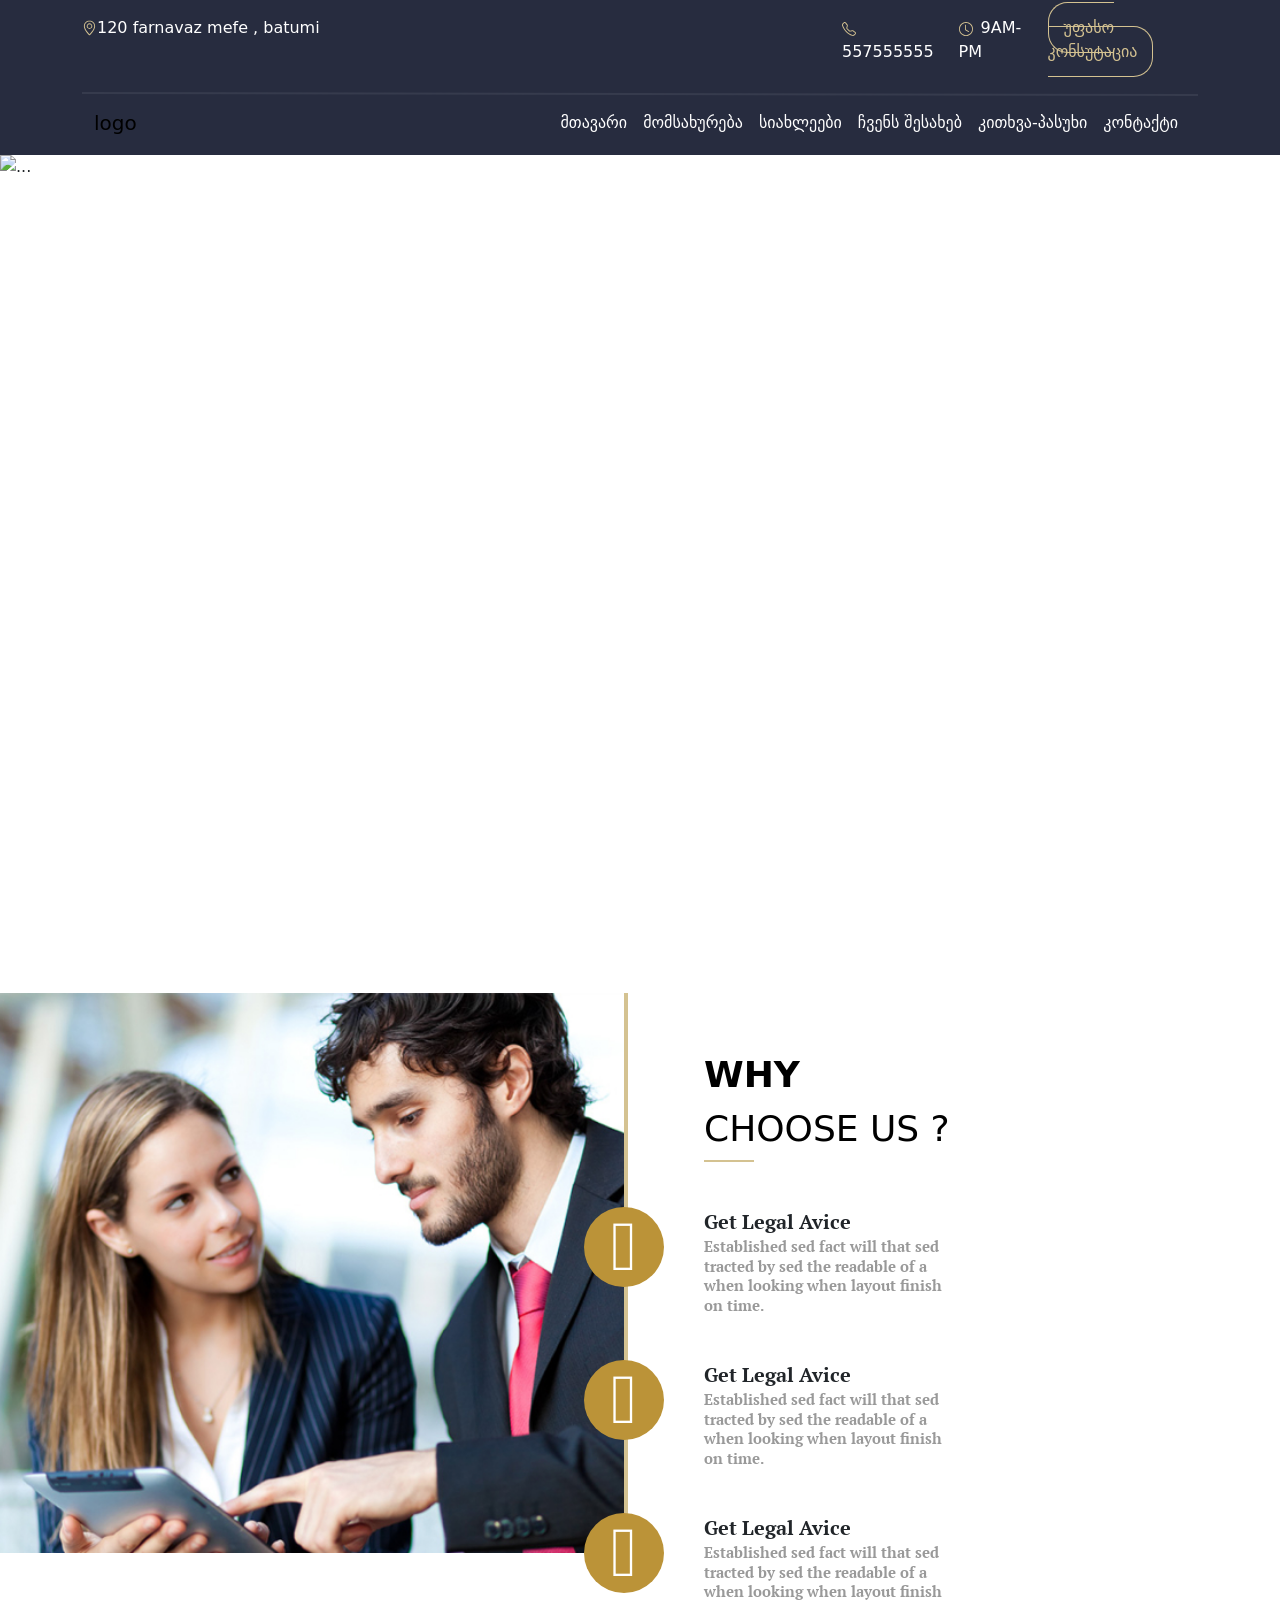
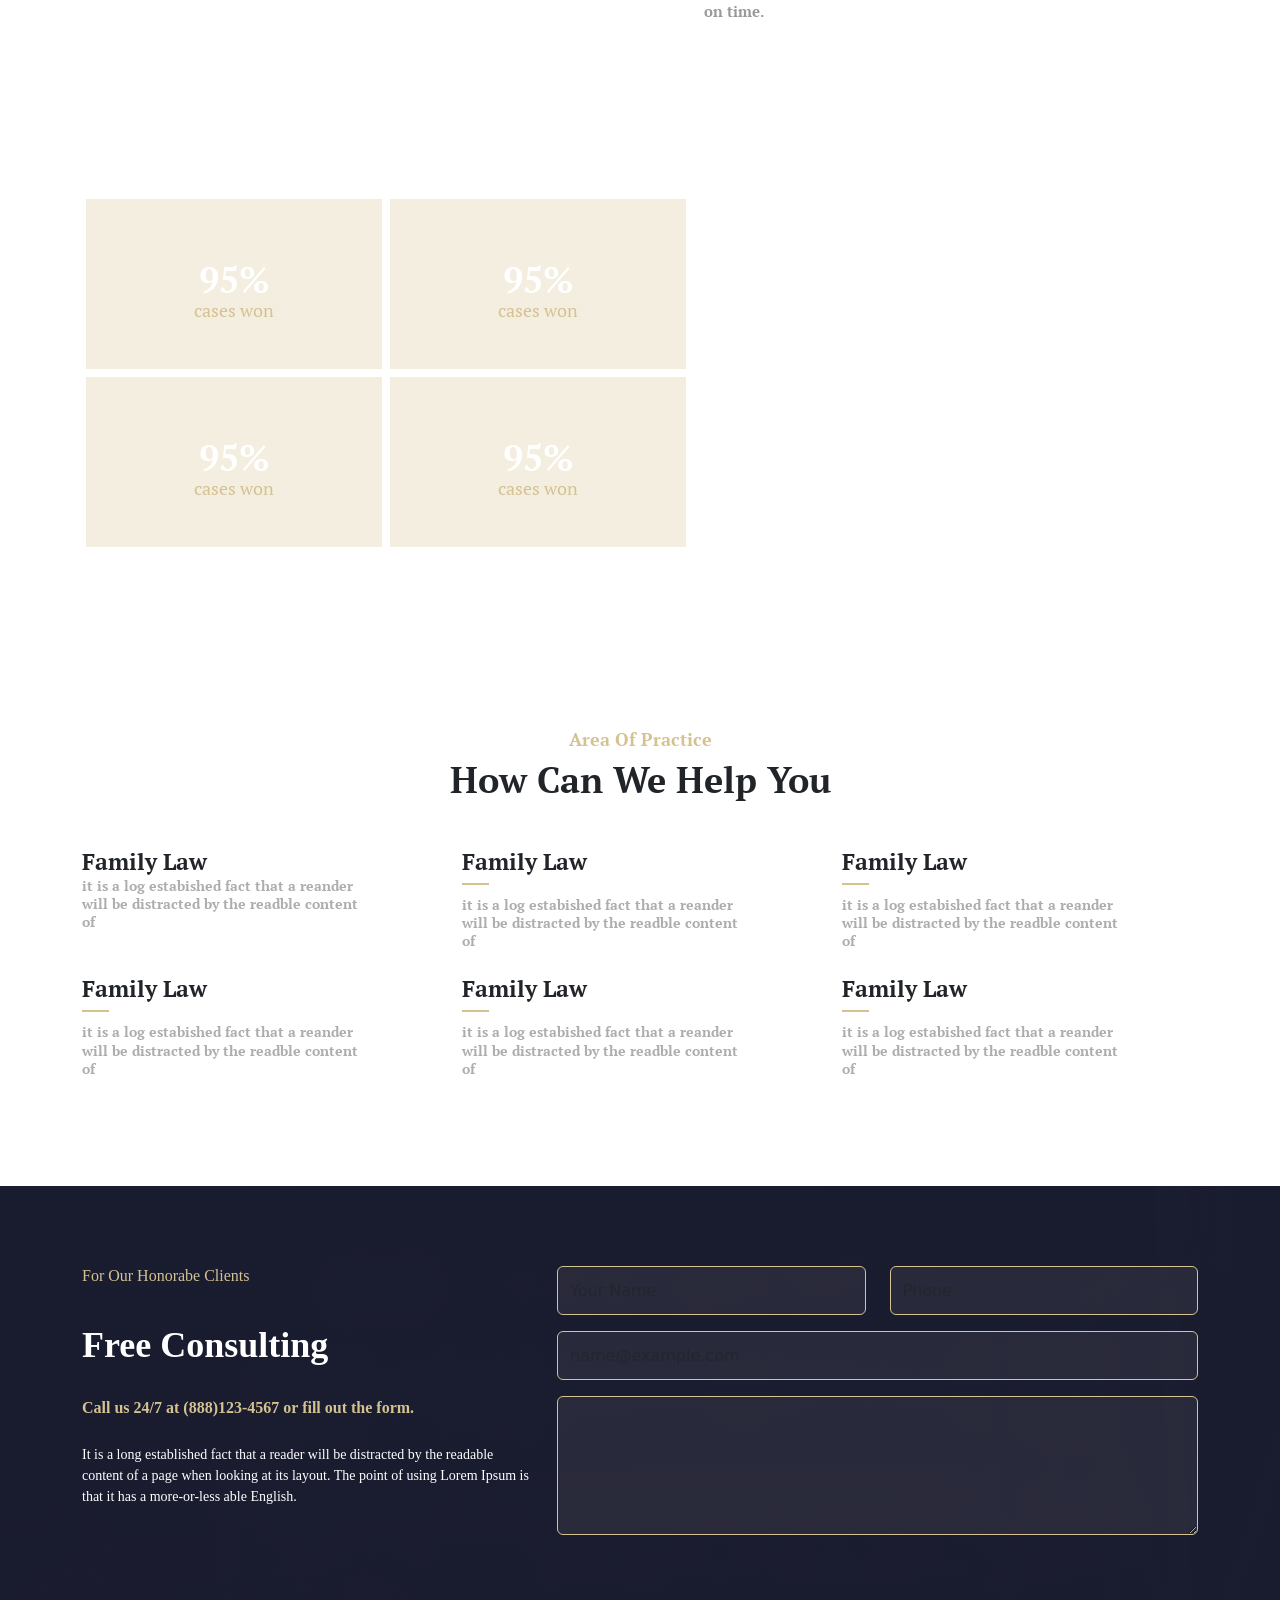
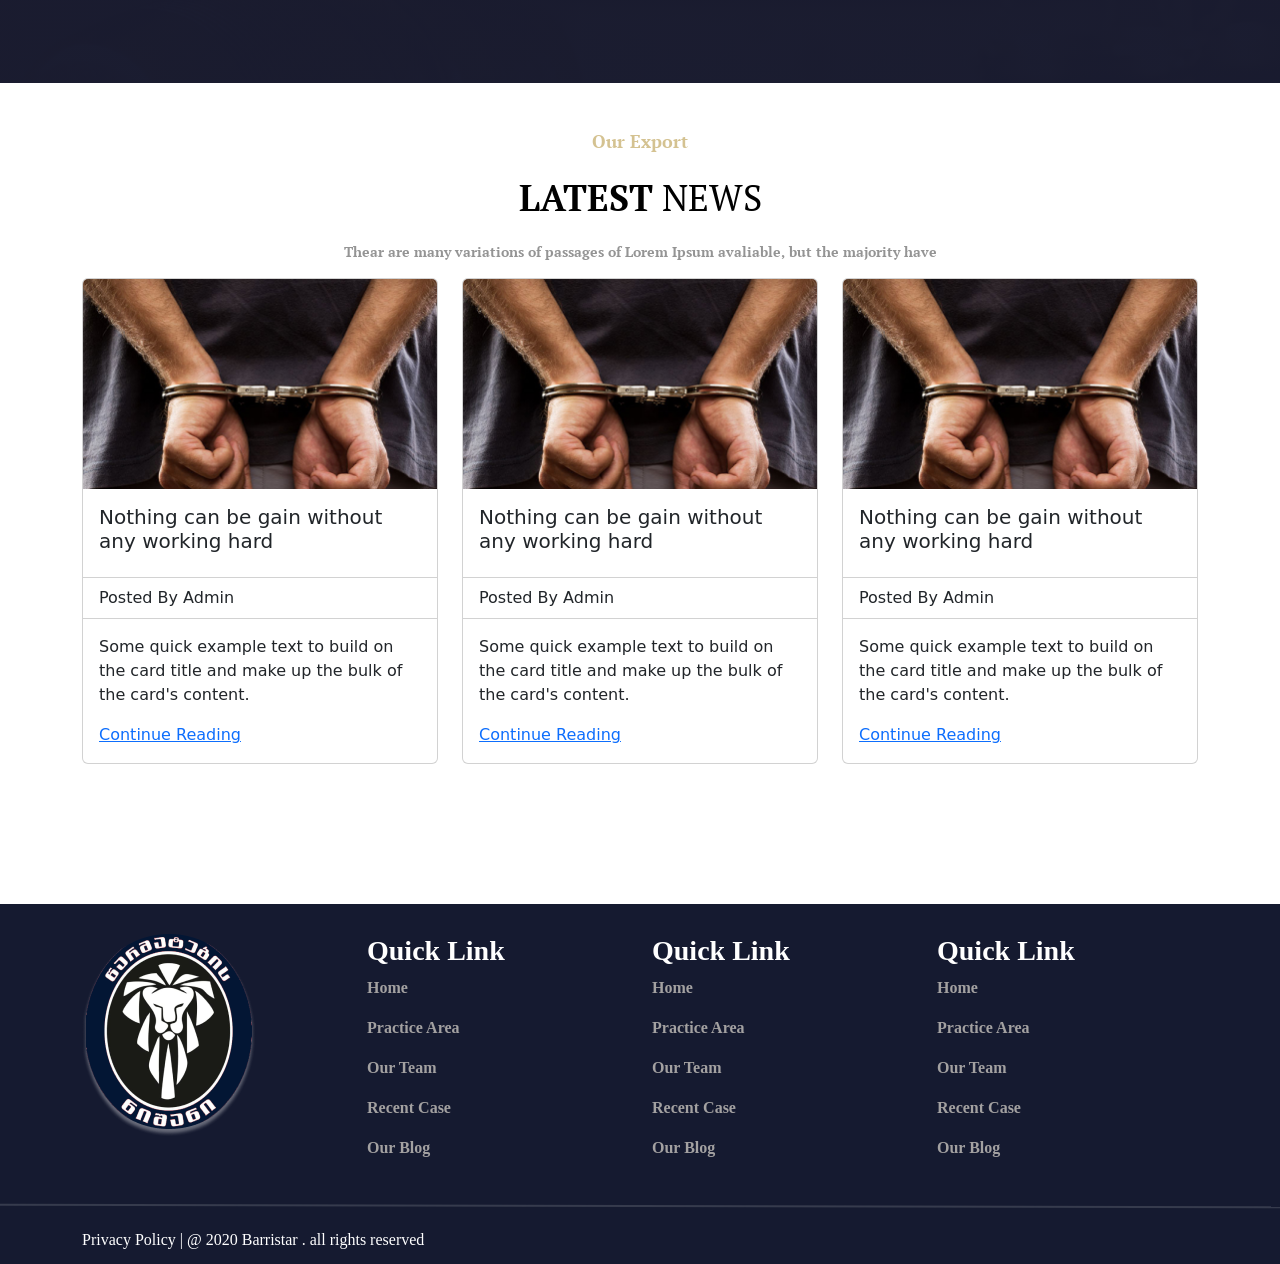
==== index.html @ 63be2b6c "version1" ====
<!doctype html>
<html lang="en">
  <head>
    <!-- Required meta tags -->
    <meta charset="utf-8">
    <meta name="viewport" content="width=device-width, initial-scale=1">

    <!-- Bootstrap CSS -->
    <link href="https://cdn.jsdelivr.net/npm/bootstrap@5.1.3/dist/css/bootstrap.min.css" rel="stylesheet" integrity="sha384-1BmE4kWBq78iYhFldvKuhfTAU6auU8tT94WrHftjDbrCEXSU1oBoqyl2QvZ6jIW3" crossorigin="anonymous">
    <!-- css -->
    <link rel="stylesheet" href="./src/css/main.css">
    <!-- fonts -->
    <link rel="preconnect" href="https://fonts.googleapis.com">
<link rel="preconnect" href="https://fonts.gstatic.com" crossorigin>
<link href="https://fonts.googleapis.com/css2?family=Noto+Serif+Georgian&family=PT+Serif&display=swap" rel="stylesheet">
<link rel="stylesheet" href="https://pro.fontawesome.com/releases/v5.10.0/css/all.css" integrity="sha384-AYmEC3Yw5cVb3ZcuHtOA93w35dYTsvhLPVnYs9eStHfGJvOvKxVfELGroGkvsg+p" crossorigin="anonymous"/>

    <title>Jafo Web</title>
  </head>
  <body>
      <header class="header">
        <div class="content__page">
          <div class="wrapper-header">
            <div class="wrapper-header__first-nav">
              <div class="container">
                <div class="row">
                  <div class="col-md-3 d-flex justify-content-start"> 
                    <div class="first-nav__location">
                      <div class="first-nav__location__icon d-flex">
                        <img src="./src/img/geo-alt 1.svg" alt="" srcset="">
                      <div class="first-nav__location__text d-flex">  120 farnavaz mefe , batumi</div>
                    </div>
                </div>
              </div>
                    <div class="col-md-4 offset-md-5 d-flex justify-content-end">
                      <div class="first-nav__cntact d-flex ">
                        <div class="first-nav__cntact__phone "><img src="./src/img/Telephone.svg" alt=""> <span>557555555</span></div>
                        <div class="first-nav__cntact__clock"><img src="./src/img/Clock.svg" alt=""><span>9AM-PM</span></div>
                        <div class="first-nav__cntact__faq"><a href="#">უფასო კონსუტაცია</a></div>
                      </div>
                    </div>
                </div>
                <div class="row">
                    <div class="col-md-12">
                      <div class="nav-solid"></div>
                    </div>
                </div>
                <div class="row">
                  <div class="wrapper-header__navbar">
                    <nav class="navbar navbar-expand-lg ">
                      <div class="container-fluid">
                        <button class="navbar-toggler" type="button" data-bs-toggle="collapse" data-bs-target="#navbarTogglerDemo03" aria-controls="navbarTogglerDemo03" aria-expanded="false" aria-label="Toggle navigation">
                          <span class="navbar-toggler-icon"></span>
                        </button>
                        <a class="navbar-brand my-logo" href="#">logo</a>
                        <div class="collapse navbar-collapse" id="navbarTogglerDemo03">
                          <ul class="navbar-nav me-auto mb-2 mb-lg-0">
                          </ul>
                          <ul class="navbar-nav  navbar_title">
                            <li class="nav-item">
                              <a class="nav-link" href="#">მთავარი</a>
                            </li>
                            <li class="nav-item">
                              <a class="nav-link" href="#">მომსახურება</a>
                            </li>
                            <li class="nav-item">
                              <a class="nav-link" href="#">სიახლეები</a>
                            </li>
                            <li class="nav-item">
                              <a class="nav-link" href="#"> ჩვენს შესახებ </a>
                            </li>
                            <li class="nav-item">
                              <a class="nav-link" href="#"> კითხვა-პასუხი </a>
                            </li>
                            <li class="nav-item">
                              <a class="nav-link" href="#"> კონტაქტი</a>
                            </li>
                            
                            
                          </ul>
                          
                        </div>
                      </div>
                    </nav>
                  </div>  
                </div>
              </div>
            </div>
          </div>
        </div>
       <div class="slider">
      
        <div id="carouselExampleCaptions" class="carousel slide" data-bs-ride="carousel">
            <div class="carousel-indicators">
              <button type="button" data-bs-target="#carouselExampleCaptions" data-bs-slide-to="0" class="active" aria-current="true" aria-label="Slide 1"></button>
              <button type="button" data-bs-target="#carouselExampleCaptions" data-bs-slide-to="1" aria-label="Slide 2"></button>
              <button type="button" data-bs-target="#carouselExampleCaptions" data-bs-slide-to="2" aria-label="Slide 3"></button>
            </div>
            <div class="carousel-inner">
              <div class="carousel-item active">
                <img src="./src/img/img2.jpg" class="d-block w-100" alt="...">
                <div class="carousel-caption d-none d-md-block">
                  <h5>First slide label</h5>
                  <p>Some representative placeholder content for the first slide.</p>
                </div>
              </div>
              <div class="carousel-item">
                <img src="./src/img/slider1.jpg" class="d-block w-100" alt="...">
                <div class="carousel-caption d-none d-md-block">
                  <h5>Second slide label</h5>
                  <p>Some representative placeholder content for the second slide.</p>
                </div>
              </div>
              <div class="carousel-item">
                <img src="./src/img/slider1.jpg" class="d-block w-100" alt="...">
                <div class="carousel-caption d-none d-md-block flex">
                  <h5>Third slide label</h5>
                  <p>Some representative placeholder content for the third slide.</p>
                </div>
              </div>
            </div>
            <button class="carousel-control-prev" type="button" data-bs-target="#carouselExampleCaptions" data-bs-slide="prev">
              <span class="carousel-control-prev-icon" aria-hidden="true"></span>
              <span class="visually-hidden">Previous</span>
            </button>
            <button class="carousel-control-next" type="button" data-bs-target="#carouselExampleCaptions" data-bs-slide="next">
              <span class="carousel-control-next-icon" aria-hidden="true"></span>
              <span class="visually-hidden">Next</span>
            </button>
          </div>
        </div>
      </header>
      <section class="section_why" >
        <div class="section_why__content">
          <div class="container-fluid px-0">
            <div class="row">
              <div class="col-md-6"><div class="section_why__img"><img src="./src/img/why.jpg" class="w-100" alt=""></div></div>
              <div class="col-md-3 right-side">
                  <div class="section_why__title"><span class="fw-bold">WHY</span> CHOOSE US ?</div>
                  <div class="section_why__solid"></div>
                  <div class="section_why__block item">
                    
                  <div class="section_why__block_title fw-bold">Get Legal Avice</div>
                  <div class="section_why__block_description">Established sed fact will that sed tracted by sed the readable of a when looking when layout finish on time.</div>
                </div>
                  <div class="section_why__block item">
                    <div class="section_why__block_title fw-bold">Get Legal Avice</div>
                    <div class="section_why__block_description">Established sed fact will that sed tracted by sed the readable of a when looking when layout finish on time.</div>
                  </div>
                    <div class="section_why__block item">
                      <div class="section_why__block_title fw-bold">Get Legal Avice</div>
                    <div class="section_why__block_description">Established sed fact will that sed tracted by sed the readable of a when looking when layout finish on time.</div>
              </div>
          </div>
        </div>
      </section>
      <section class="static">
        <div class="static__block">
          <div class="container">
            <div class="row">
              <div class="col-md-5">
                <div class="name">
                <div class="static__cases">
                <div class="static__content"><div class="static__text">95% <p class="static__description">cases won</p></div> </div>
                <div class="static__content"><div class="static__text">95% <p class="static__description">cases won</p></div></div>
              </div>
              <div class="static__cases">
                <div class="static__content"><div class="static__text">95% <p class="static__description">cases won</p></div></div>
                <div class="static__content"><div class="static__text">95% <p class="static__description">cases won</p></div></div>
              </div>
            </div>
              </div>
            </div>
          </div>
        </div>
      </section>
      <section class="area_practice">
        <div class="area_practice_section">
          <div class="container">
            <div class="row">
              <div class="col-md-12">
              <div class="area_practice__title"><span>Area Of Practice</span>  <p>How Can We Help You</p> </div>
            </div>
          </div>
            <div class="row">
              <div class="col-md-4">
              <div class="area_practice__block">
                <div class="area_practice__logo"><img src="" alt="" srcset=""></div>
                <div class="area_practice__titledes">Family Law</div>
                <div class="area_practice__description">it is a log estabished fact that a 
                  reander will be distracted by the 
                  readble content of </div>
              </div>
            </div>
            
            <div class="col-md-4">
              <div class="area_practice__block">
                <div class="area_practice__logo"><img src="" alt="" srcset=""></div>
                <div class="area_practice__titledes">Family Law</div>
                <div class="area_practice__solid"></div>
                <div class="area_practice__description">it is a log estabished fact that a 
                  reander will be distracted by the 
                  readble content of </div>
              </div>
            </div>
            <div class="col-md-4">
              <div class="area_practice__block">
                <div class="area_practice__logo"><img src="" alt="" srcset=""></div>
                <div class="area_practice__titledes">Family Law</div>
                <div class="area_practice__solid"></div>
                <div class="area_practice__description">it is a log estabished fact that a 
                  reander will be distracted by the 
                  readble content of </div>
              </div>
            </div>
            <div class="col-md-4">
              <div class="area_practice__block">
                <div class="area_practice__logo"><img src="" alt="" srcset=""></div>
                <div class="area_practice__titledes">Family Law</div>
                <div class="area_practice__solid"></div>
                <div class="area_practice__description">it is a log estabished fact that a 
                  reander will be distracted by the 
                  readble content of </div>
              </div>
            </div>
            <div class="col-md-4">
              <div class="area_practice__block">
                <div class="area_practice__logo"><img src="" alt="" srcset=""></div>
                <div class="area_practice__titledes">Family Law</div>
                <div class="area_practice__solid"></div>
                <div class="area_practice__description">it is a log estabished fact that a 
                  reander will be distracted by the 
                  readble content of </div>
              </div>
            </div>
            <div class="col-md-4">
              <div class="area_practice__block">
                <div class="area_practice__logo"><img src="" alt="" srcset=""></div>
                <div class="area_practice__titledes">Family Law</div>
                <div class="area_practice__solid"></div>
                <div class="area_practice__description">it is a log estabished fact that a 
                  reander will be distracted by the 
                  readble content of </div>
              </div>
            </div>
            </div>
            </div>
            </div>
           <section class="consulting">
            <div class="container">
              <div class="row">
                <div class="col-md-5">
                  <div class="consulting__block">
                    <p>For Our Honorabe Clients</p>
                    <p>Free Consulting</p>
                    <p>Call us 24/7 at (888)123-4567 or fill out the form.</p>
                    <p>It is a long established fact that a reader will be distracted by the readable content of a page when looking at its layout. The point of using Lorem Ipsum is that it has a more-or-less able English.</p>
                  </div>
                </div>
                <div class="col-md-7">
                  <div class="consulting__inputs">
                  <div class="row">
                    <div class="col-md-6">
                      <div class="mb-3">
                        <input type="name" class="form-control" id="exampleFormControlInput1" placeholder="Your Name">
                      </div>
                    </div>
                    <div class="col-md-6"><div class="mb-3">
                      <input type="Phone" class="form-control" id="exampleFormControlInput1" placeholder="Phone">
                    </div></div>
                    <div class="col-md-12"><div class="mb-3">
                      <input type="email" class="form-control" id="exampleFormControlInput1" placeholder="name@example.com">
                    </div></div>
                    <div class="col-md-12">
                      <div class="mb-3">
                        <textarea class="form-control" id="exampleFormControlTextarea1" rows="3"></textarea>
                      </div>
                    </div>
                  </div>
                </div>

              </div>
             
              </div>
            </div>
           </section>
           <section class="news">
            <div class="container">
              <div class="row">
                <div class="col-md-12">
                  <div class="news__title">
                    <p>Our Export</p>
                    <p><span class="fw-bold">LATEST</span> NEWS</p>
                    <p>Thear are many variations of passages of  Lorem Ipsum avaliable, but the majority have</p>
                  </div>
                </div>
              </div>
                <div class="news__block">
                  <div class="row">
                    <div class="col-md-4"><div class="card" style="width: 100%;">
                      <img src="./src/img/news.jpg" class="card-img-top" alt="...">
                      <div class="card-body">
                        <h5 class="card-title">Nothing can be gain without any working hard</h5>
                      </div>
                      <ul class="list-group list-group-flush">
                        <li class="list-group-item">Posted By Admin </li>
                      </ul>
                      <div class="card-body">
                        <p class="card-text">Some quick example text to build on the card title and make up the bulk of the card's content.</p>
                        <a href="#" class="card-link">Continue Reading</a>
                      </div>
                    </div></div>
                    <div class="col-md-4"><div class="card" style="width: 100%;">
                      <img src="./src/img/news.jpg" class="card-img-top" alt="...">
                      <div class="card-body">
                        <h5 class="card-title">Nothing can be gain without any working hard</h5>
                      </div>
                      <ul class="list-group list-group-flush">
                        <li class="list-group-item">Posted By Admin </li>
                      </ul>
                      <div class="card-body">
                        <p class="card-text">Some quick example text to build on the card title and make up the bulk of the card's content.</p>
                        <a href="#" class="card-link">Continue Reading</a>
                      </div>
                    </div></div>
                    <div class="col-md-4"><div class="card" style="width: 100%;">
                      <img src="./src/img/news.jpg" class="card-img-top" alt="...">
                      <div class="card-body">
                        <h5 class="card-title">Nothing can be gain without any working hard</h5>
                      </div>
                      <ul class="list-group list-group-flush">
                        <li class="list-group-item">Posted By Admin </li>
                      </ul>
                      <div class="card-body">
                        <p class="card-text">Some quick example text to build on the card title and make up the bulk of the card's content.</p>
                        <a href="#" class="card-link">Continue Reading</a>
                      </div>
                    </div></div>
                  </div>
                </div>
            </div>
           </section>
          <footer class="footer">
            <div class="container">
              <div class="row">
                <div class="col-md-3">
                  <div class="footer__block"><img src="./src/img/logo.jpg" alt=""> </div>
                </div>
                <div class="col-md-3">
                  <div class="footer__block">
                    <h3>Quick Link</h3>
                    <p>Home</p>
                    <p>Practice Area</p>
                    <p>Our Team</p>
                    <p>Recent Case</p>
                    <p>Our Blog</p>
                  </div>
                </div>
                <div class="col-md-3">
                  <div class="footer__block">
                    <h3>Quick Link</h3>
                    <p>Home</p>
                    <p>Practice Area</p>
                    <p>Our Team</p>
                    <p>Recent Case</p>
                    <p>Our Blog</p>
                  </div>
                </div>
                <div class="col-md-3">
                  <div class="footer__block">
                    <h3>Quick Link</h3>
                    <p>Home</p>
                    <p>Practice Area</p>
                    <p>Our Team</p>
                    <p>Recent Case</p>
                    <p>Our Blog</p>
                  </div>
                </div>
              </div>
            </div>
            <div class="nav-solid f"></div>
            <div class="container"> 
              <div class="row">
                <div class="col-md-4">
              <span class="footer__right">Privacy Policy | @ 2020 Barristar . all rights reserved</span>
            </div>
            </div>
            </div>
           
          </footer>

      </section>





    <!-- js -->
    <script src="./src/js/script.js"></script>

    <!-- Option 1: Bootstrap Bundle with Popper -->
    <script src="https://cdn.jsdelivr.net/npm/bootstrap@5.1.3/dist/js/bootstrap.bundle.min.js" integrity="sha384-ka7Sk0Gln4gmtz2MlQnikT1wXgYsOg+OMhuP+IlRH9sENBO0LRn5q+8nbTov4+1p" crossorigin="anonymous"></script>

    <!-- Option 2: Separate Popper and Bootstrap JS -->
    <!--
    <script src="https://cdn.jsdelivr.net/npm/@popperjs/core@2.10.2/dist/umd/popper.min.js" integrity="sha384-7+zCNj/IqJ95wo16oMtfsKbZ9ccEh31eOz1HGyDuCQ6wgnyJNSYdrPa03rtR1zdB" crossorigin="anonymous"></script>
    <script src="https://cdn.jsdelivr.net/npm/bootstrap@5.1.3/dist/js/bootstrap.min.js" integrity="sha384-QJHtvGhmr9XOIpI6YVutG+2QOK9T+ZnN4kzFN1RtK3zEFEIsxhlmWl5/YESvpZ13" crossorigin="anonymous"></script>
    -->
  </body>
</html>
---- src/css/main.css ----
body {
  overflow-x: hidden;
}

body section:nth-child(2) {
  padding-bottom: 5em;
}

body section:nth-child(3) {
  padding-bottom: 5em;
}

.slider {
  padding-bottom: 3em;
}

.wrapper-header__first-nav {
  height: 155px;
  background: #272C3F;
}

.wrapper-header__first-nav {
  padding-top: 1em;
  color: #fff;
}

.first-nav__cntact__phone {
  padding-right: 1em;
}

.first-nav__cntact__phone img {
  padding-right: 0.5em;
}

.first-nav__cntact__clock img {
  padding-right: 0.5em;
}

.first-nav__cntact__clock {
  padding-right: 1em;
}

.first-nav__cntact__faq a {
  width: 167px;
  height: 46px;
  border: 1px solid #D4C291;
  box-sizing: border-box;
  border-radius: 19.5px;
  padding: 15px;
  list-style: none;
  text-decoration: none;
  color: #D4C291;
}

.nav-solid {
  border: 1px solid #363B4D;
  transform: rotate(0.11deg);
  margin-top: 29px;
}

.navbar_title a {
  list-style: none;
  text-decoration: none;
  color: #fff;
}

.carousel-item {
  height: 85vh;
}

.carousel-item img {
  object-fit: cover;
  height: 100%;
}

.header {
  padding-bottom: 25px;
}

.section_why__img {
  border-right: #D4C291 4px solid;
}

.section_why__img img {
  height: 560px;
  object-fit: cover;
}

.section_why__title {
  color: black;
  font-size: 36px;
  padding-top: 55px;
  padding-bottom: 4px;
}

.section_why__block {
  position: relative;
}

.section_why__block.item::before {
  content: "\f103";
}

.section_why__block::before {
  font-family: "Flaticon";
  color: #fff;
  font-size: 70px;
  width: 80px;
  height: 80px;
  line-height: 80px;
  text-align: center;
  background: #bb9338;
  border-radius: 50%;
  -moz-border-radius: 50%;
  -webkit-border-radius: 50%;
  -o-border-radius: 50%;
  -ms-border-radius: 50%;
  position: absolute;
  top: 0;
  left: -120px;
  z-index: 99;
}

.section_why__solid {
  border: 1px solid #D4C291;
  width: 50px;
  margin-bottom: 41px;
  font-family: PT Serif;
}

.section_why__block_title {
  font-size: 20px;
  font-family: PT Serif;
}

.section_why__block_description {
  font-family: PT Serif;
  font-style: normal;
  font-weight: bold;
  font-size: 15px;
  line-height: 130.19%;
  /* or 20px */
  color: #999999;
}

.section_why__block {
  margin-top: 45px;
}

.right-side {
  padding-left: 4em;
}

.section_why {
  margin-bottom: 14px;
}

.static {
  background-image: url("/src/img/static.jpg");
  background-repeat: no-repeat;
  background-attachment: fixed;
  background-size: cover;
  width: 100%;
  height: 519px;
}

.static__text {
  width: 296px;
  height: 170px;
  background: rgba(212, 194, 145, 0.28);
  text-align: center;
  font-family: PT Serif;
  font-style: normal;
  font-weight: bold;
  font-size: 36px;
  color: #fff;
  padding-top: 1.5em;
}

.static__description {
  font-family: PT Serif;
  font-style: normal;
  font-weight: normal;
  font-size: 18px;
  color: #D4C291;
  margin-top: -10px;
}

.static__content {
  padding: 4px;
}

.static__cases {
  display: flex;
  justify-content: flex-start;
  align-items: center;
}

.name {
  margin-top: 5em;
}

.area_practice {
  margin-top: 60px;
}

.area_practice__title {
  text-align: center;
}

.area_practice__title span {
  font-family: PT Serif;
  font-style: normal;
  font-weight: bold;
  font-size: 18px;
  color: #D4C291;
}

.area_practice__title p {
  font-family: PT Serif;
  font-style: normal;
  font-weight: bold;
  font-size: 36px;
}

.area_practice__titledes {
  font-family: PT Serif;
  font-style: normal;
  font-weight: bold;
  font-size: 23px;
  line-height: 130.19%;
}

.area_practice__solid {
  margin-top: 6px;
  margin-bottom: 11px;
  border: 1px solid #D4C291;
  width: 27.09px;
}

.area_practice__description {
  font-family: PT Serif;
  font-style: normal;
  font-weight: bold;
  font-size: 14px;
  line-height: 130.19%;
  color: #ADADAD;
  width: 280px;
}

.consulting {
  margin-top: 60px;
  margin-bottom: 45px;
  background: linear-gradient(0deg, rgba(25, 27, 47, 0.92), rgba(25, 27, 47, 0.92)), url("/src/img/consulting.jpg");
  height: 497px;
}

.consulting__block {
  padding-top: 3em;
}

.consulting__block p {
  margin-top: 30px;
  padding-top: -40px;
}

.consulting__block p:nth-child(1) {
  color: #D4C291;
  font-family: Open Sans;
  font-style: normal;
  font-weight: normal;
  font-size: 16px;
}

.consulting__block p:nth-child(2) {
  color: #fff;
  font-family: Playfair Display;
  font-style: normal;
  font-weight: bold;
  font-size: 36px;
}

.consulting__block p:nth-child(3) {
  font-family: Open Sans;
  font-style: normal;
  font-weight: bold;
  font-size: 16px;
  line-height: 78.69%;
  color: #D4C291;
}

.consulting__block p:nth-child(4) {
  font-family: Open Sans;
  font-style: normal;
  font-weight: normal;
  font-size: 14px;
  color: #ffffff;
}

.consulting__inputs {
  margin-top: 5em;
}

.consulting__inputs input {
  background: rgba(60, 62, 73, 0.43);
  border: 1px solid #D4C291;
  height: 49px;
}

.consulting__inputs textarea {
  background: rgba(60, 62, 73, 0.43);
  border: 1px solid #D4C291;
  height: 139px;
}

.area_practice_section {
  padding-top: 2em;
  padding-bottom: 3em;
}

.news {
  margin-bottom: 60px;
}

.news__title {
  text-align: center;
}

.news__title p:nth-child(1) {
  font-family: PT Serif;
  font-style: normal;
  font-weight: bold;
  font-size: 18px;
  color: #D4C291;
}

.news__title p:nth-child(2) {
  font-family: PT Serif;
  font-style: normal;
  font-weight: normal;
  font-size: 36px;
  color: #000000;
}

.news__title p:nth-child(3) {
  color: rgba(0, 0, 0, 0.42);
  font-family: PT Serif;
  font-style: normal;
  font-weight: bold;
  font-size: 14px;
}

.footer {
  height: 360px;
  background: #151A30;
}

.footer__block {
  font-family: Playfair Display;
  font-style: normal;
  font-weight: bold;
  margin-top: 30px;
  color: #fff;
}

.footer__block h3 {
  font-style: normal;
  font-weight: bold;
}

.footer__block p {
  color: #A3A1A1;
}

.footer__right {
  color: #fff;
  font-family: Open Sans;
  font-style: normal;
  font-weight: normal;
}

.f {
  margin-bottom: 1.3em;
}
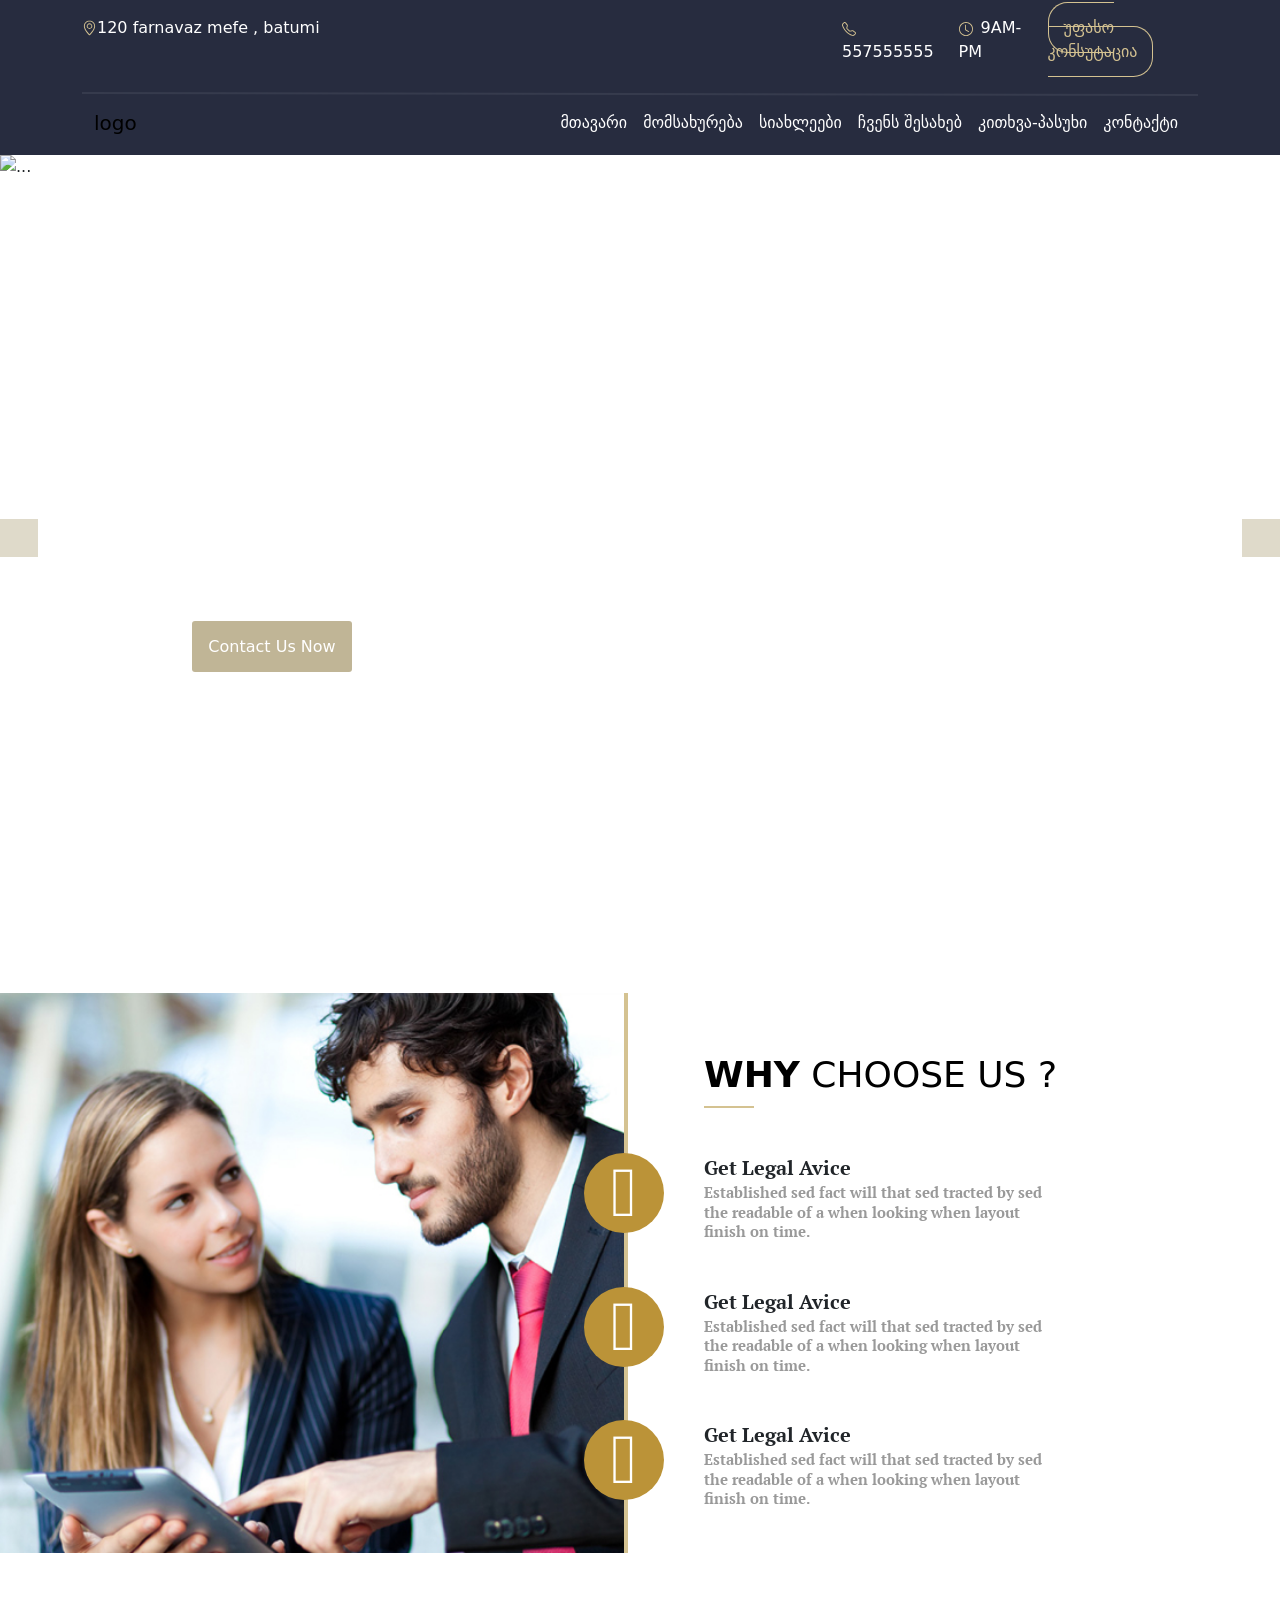
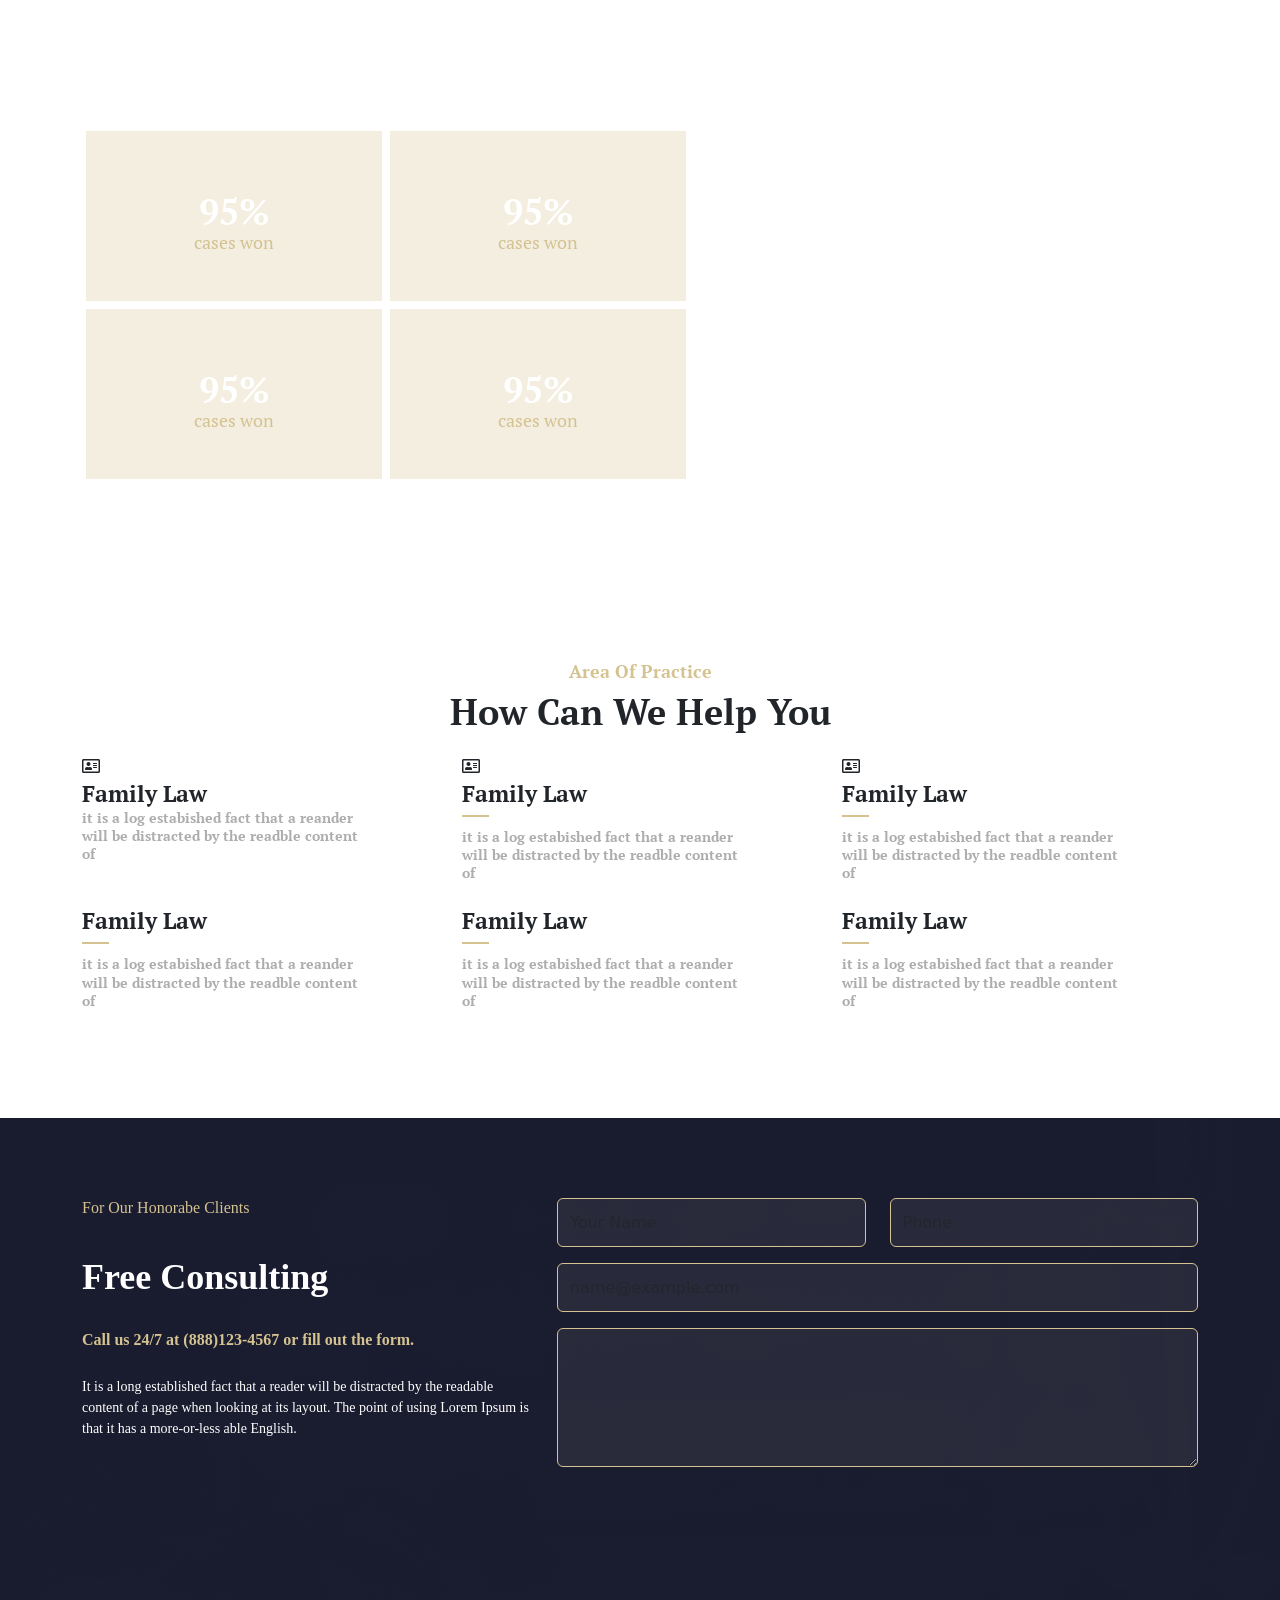
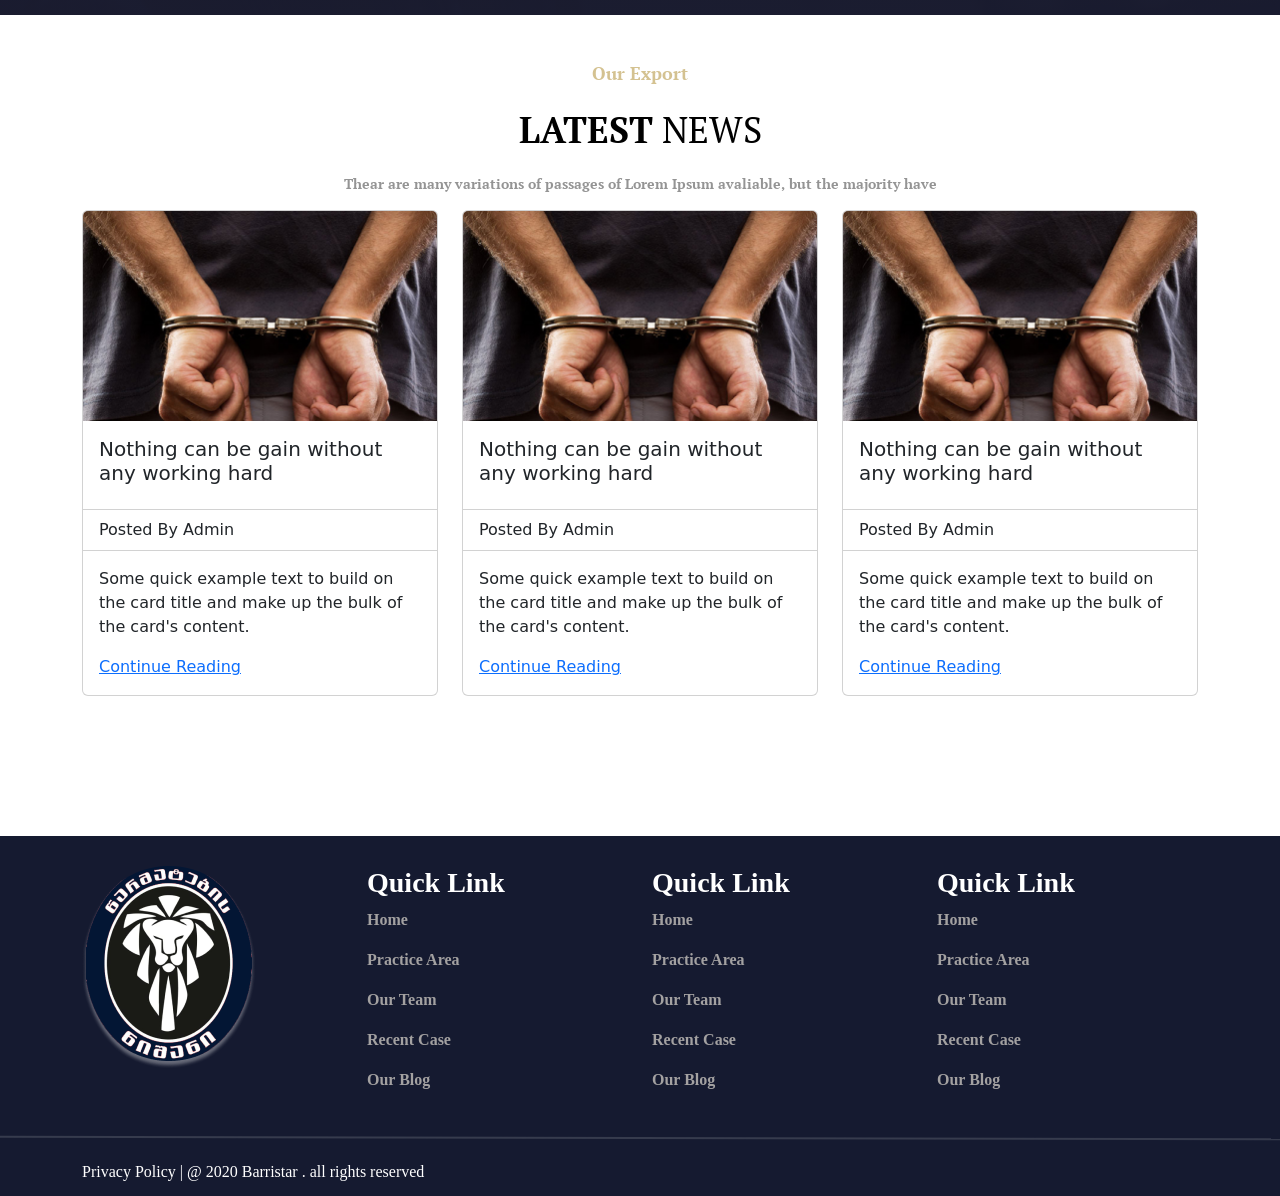
==== commit 39893fd1: "version5" ====
--- a/index.html
+++ b/index.html
@@ -99,23 +99,29 @@
             <div class="carousel-inner">
               <div class="carousel-item active">
                 <img src="./src/img/img2.jpg" class="d-block w-100" alt="...">
-                <div class="carousel-caption d-none d-md-block">
-                  <h5>First slide label</h5>
-                  <p>Some representative placeholder content for the first slide.</p>
+                <div class="carousel-caption d-none d-md-block my_carusel">
+                  <p>The Most Talented Law Frim</p>
+                  <h1>We Fight For Your Justice<br>
+                    As Like A Friend.</h1>
+                    <a href=""> <button>Contact Us Now</button></a>
                 </div>
               </div>
               <div class="carousel-item">
                 <img src="./src/img/slider1.jpg" class="d-block w-100" alt="...">
-                <div class="carousel-caption d-none d-md-block">
-                  <h5>Second slide label</h5>
-                  <p>Some representative placeholder content for the second slide.</p>
+                <div class="carousel-caption d-none d-md-block my_carusel">
+                  <p>The Most Talented Law Frim</p>
+                  <h1>We Fight For Your Justice<br>
+                    As Like A Friend.</h1>
+                    <a href=""> <button>Contact Us Now</button></a>
                 </div>
               </div>
               <div class="carousel-item">
                 <img src="./src/img/slider1.jpg" class="d-block w-100" alt="...">
-                <div class="carousel-caption d-none d-md-block flex">
-                  <h5>Third slide label</h5>
-                  <p>Some representative placeholder content for the third slide.</p>
+                <div class="carousel-caption d-none d-md-block flex my_carusel">
+                  <p>The Most Talented Law Frim</p>
+                  <h1>We Fight For Your Justice<br>
+                    As Like A Friend.</h1>
+                    <a href=""> <button>Contact Us Now</button></a>
                 </div>
               </div>
             </div>
@@ -134,8 +140,8 @@
         <div class="section_why__content">
           <div class="container-fluid px-0">
             <div class="row">
-              <div class="col-md-6"><div class="section_why__img"><img src="./src/img/why.jpg" class="w-100" alt=""></div></div>
-              <div class="col-md-3 right-side">
+              <div class="col-xl-6 col-lg-6 col-md-6"><div class="section_why__img"><img src="./src/img/why.jpg" class="w-100" alt=""></div></div>
+              <div class="col-xl-4 col-lg-6 col-md-6 right-side">
                   <div class="section_why__title"><span class="fw-bold">WHY</span> CHOOSE US ?</div>
                   <div class="section_why__solid"></div>
                   <div class="section_why__block item">
@@ -185,7 +191,7 @@
             <div class="row">
               <div class="col-md-4">
               <div class="area_practice__block">
-                <div class="area_practice__logo"><img src="" alt="" srcset=""></div>
+                <div class="area_practice__logo"><i class="far fa-address-card"></i></div>
                 <div class="area_practice__titledes">Family Law</div>
                 <div class="area_practice__description">it is a log estabished fact that a 
                   reander will be distracted by the 
@@ -195,7 +201,7 @@
             
             <div class="col-md-4">
               <div class="area_practice__block">
-                <div class="area_practice__logo"><img src="" alt="" srcset=""></div>
+                <div class="area_practice__logo"><i class="far fa-address-card"></i></div>
                 <div class="area_practice__titledes">Family Law</div>
                 <div class="area_practice__solid"></div>
                 <div class="area_practice__description">it is a log estabished fact that a 
@@ -205,7 +211,7 @@
             </div>
             <div class="col-md-4">
               <div class="area_practice__block">
-                <div class="area_practice__logo"><img src="" alt="" srcset=""></div>
+                <div class="area_practice__logo"><i class="far fa-address-card"></i></div>
                 <div class="area_practice__titledes">Family Law</div>
                 <div class="area_practice__solid"></div>
                 <div class="area_practice__description">it is a log estabished fact that a 
--- a/src/css/main.css
+++ b/src/css/main.css
@@ -77,6 +77,76 @@
   padding-bottom: 25px;
 }
 
+.carousel-control-prev-icon {
+  background: #C0B596;
+  width: 49px;
+  height: 38px;
+  color: #fff;
+}
+
+.carousel-caption {
+  padding-bottom: 14.25rem;
+  text-align: left;
+  left: 15%;
+}
+
+.carousel-control-prev-icon img {
+  margin-top: 0.5em;
+  color: white;
+}
+
+.carousel-control-next-icon img {
+  margin-top: 0.5em;
+  color: white;
+}
+
+.carousel-control-next-icon {
+  background: #C0B596;
+  width: 49px;
+  height: 38px;
+  color: #fff;
+}
+
+.carousel-control-next, .carousel-control-prev {
+  position: absolute;
+  top: 0;
+  bottom: 0;
+  z-index: 1;
+  display: flex;
+  align-items: center;
+  justify-content: center;
+  width: 3%;
+  padding: 0;
+  color: #fff;
+  text-align: center;
+  background: 0 0;
+  border: 0;
+  opacity: .5;
+  transition: opacity .15s ease;
+}
+
+.my_carusel button {
+  background: #C0B596;
+  border-radius: 3px;
+  width: 160px;
+  height: 51px;
+  border: none;
+  color: #fff;
+}
+
+.my_carusel h1 {
+  font-size: 60px;
+  font-weight: 400;
+  line-height: 90px;
+  font-family: PT Serif;
+}
+
+.my_carusel p {
+  font-size: 20px;
+  font-weight: 300;
+  font-family: PT Serif;
+}
+
 .section_why__img {
   border-right: #D4C291 4px solid;
 }
@@ -98,11 +168,11 @@
 }
 
 .section_why__block.item::before {
-  content: "\f103";
+  content: "\f006";
 }
 
 .section_why__block::before {
-  font-family: "Flaticon";
+  font-family: FontAwesome;
   color: #fff;
   font-size: 70px;
   width: 80px;
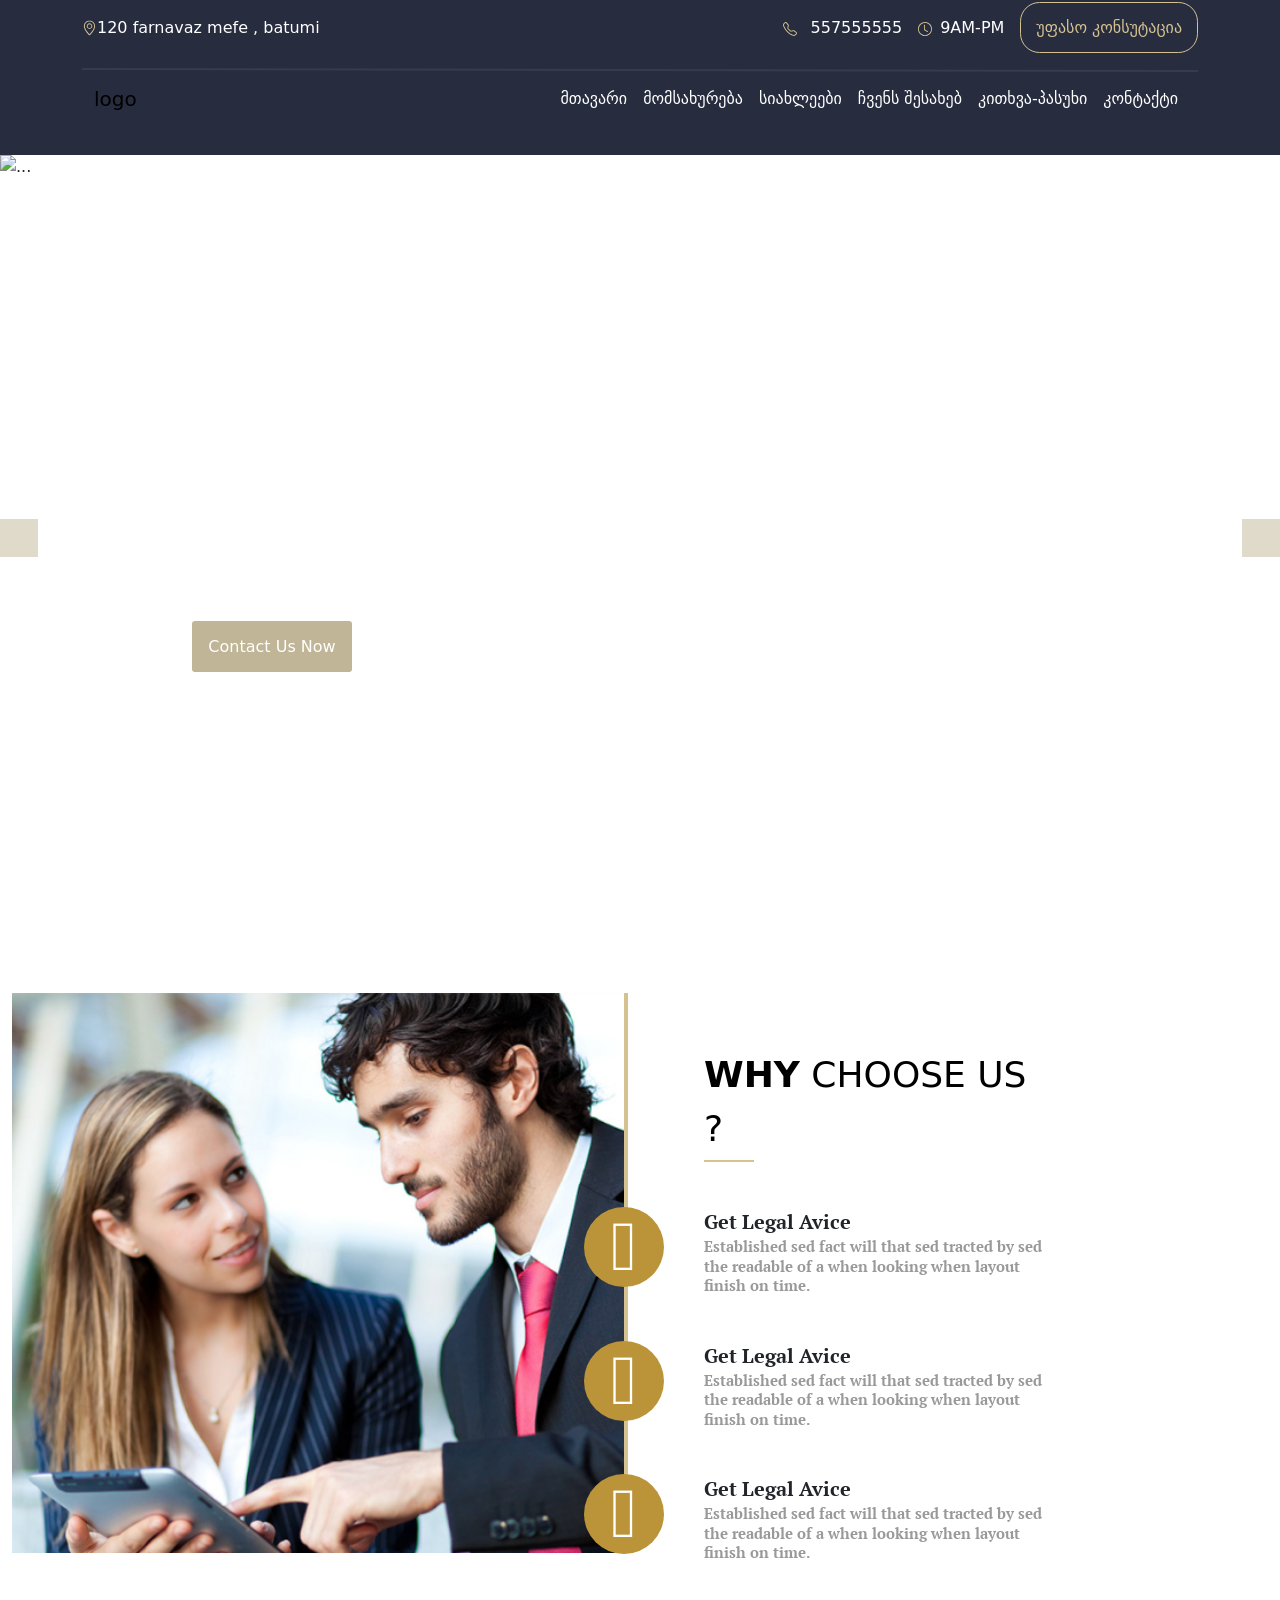
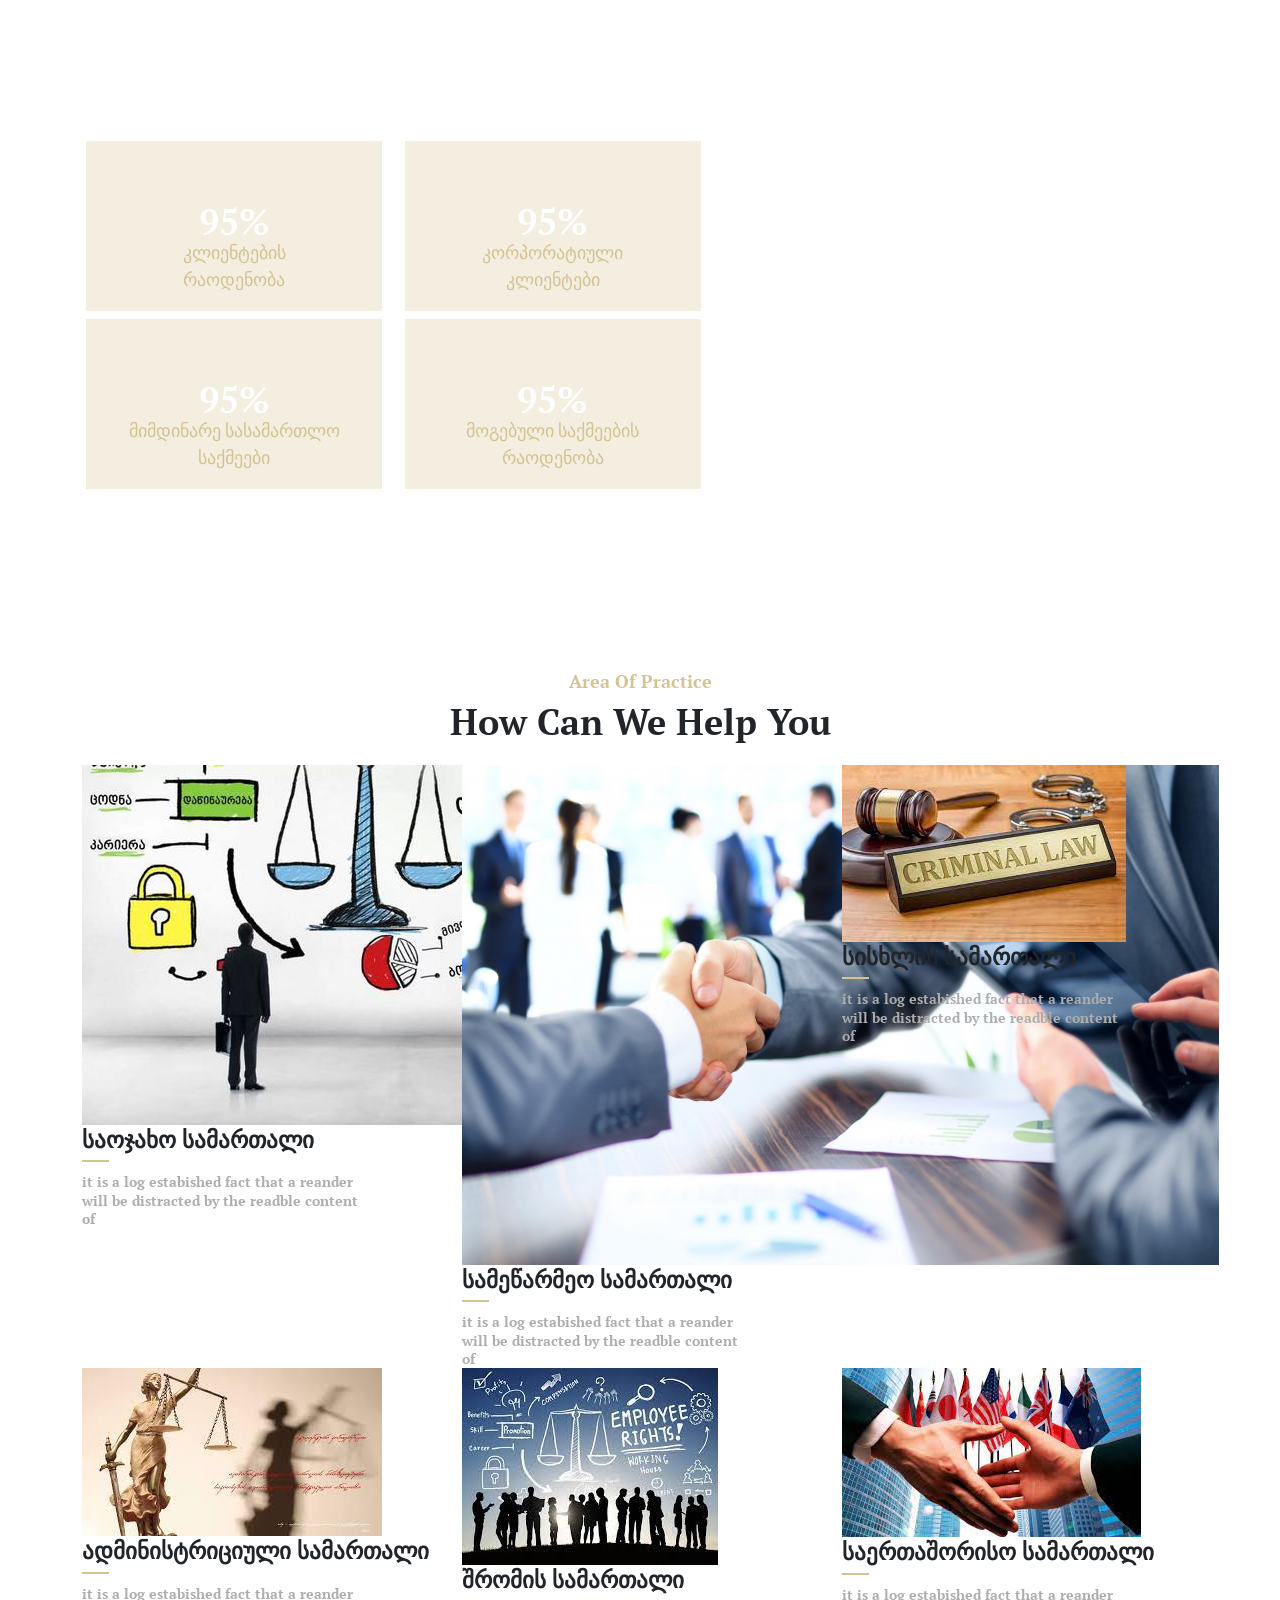
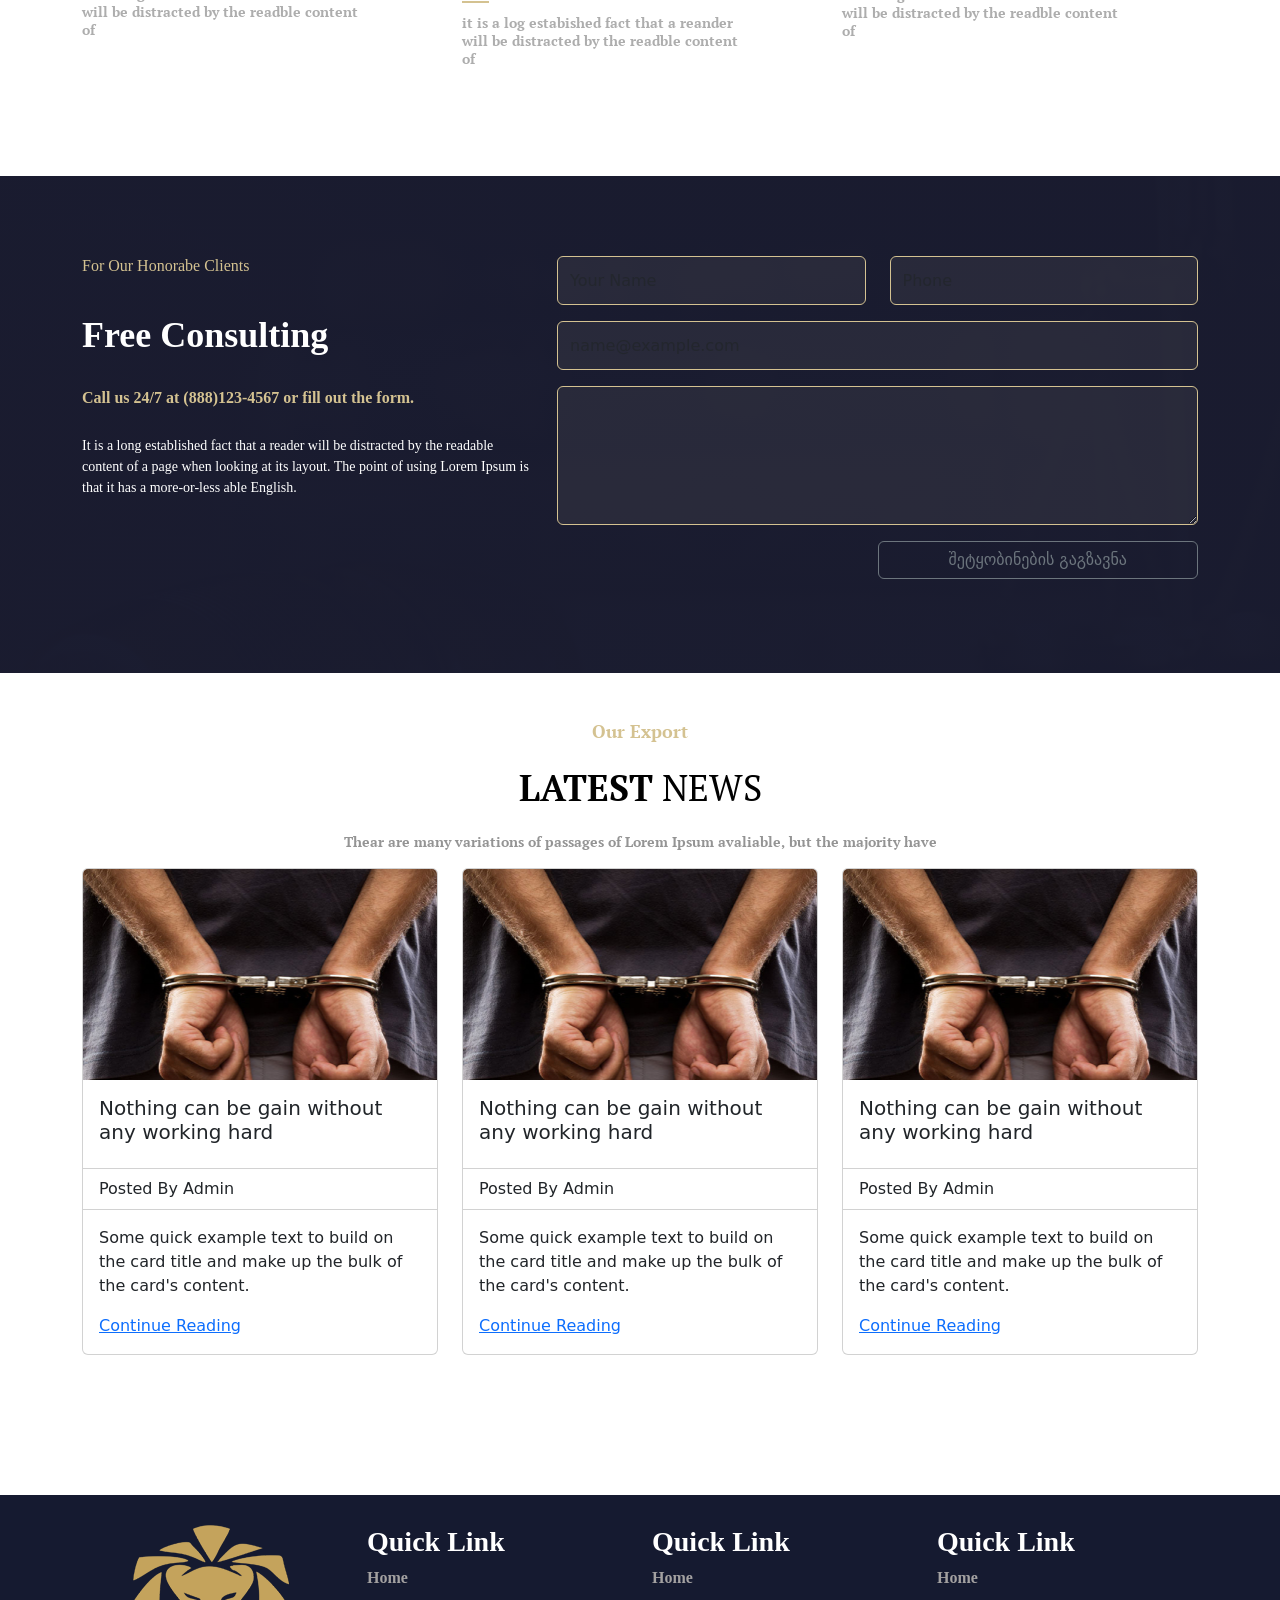
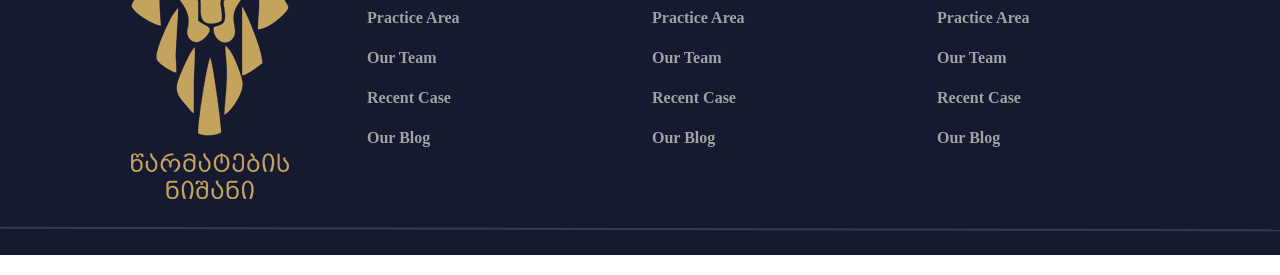
==== commit 7a203840: "version6" ====
--- a/index.html
+++ b/index.html
@@ -11,9 +11,9 @@
     <link rel="stylesheet" href="./src/css/main.css">
     <!-- fonts -->
     <link rel="preconnect" href="https://fonts.googleapis.com">
-<link rel="preconnect" href="https://fonts.gstatic.com" crossorigin>
-<link href="https://fonts.googleapis.com/css2?family=Noto+Serif+Georgian&family=PT+Serif&display=swap" rel="stylesheet">
-<link rel="stylesheet" href="https://pro.fontawesome.com/releases/v5.10.0/css/all.css" integrity="sha384-AYmEC3Yw5cVb3ZcuHtOA93w35dYTsvhLPVnYs9eStHfGJvOvKxVfELGroGkvsg+p" crossorigin="anonymous"/>
+  <link rel="preconnect" href="https://fonts.gstatic.com" crossorigin>
+  <link href="https://fonts.googleapis.com/css2?family=Noto+Serif+Georgian&family=PT+Serif&display=swap" rel="stylesheet">
+  <link rel="stylesheet" href="https://pro.fontawesome.com/releases/v5.10.0/css/all.css" integrity="sha384-AYmEC3Yw5cVb3ZcuHtOA93w35dYTsvhLPVnYs9eStHfGJvOvKxVfELGroGkvsg+p" crossorigin="anonymous"/>
 
     <title>Jafo Web</title>
   </head>
@@ -32,7 +32,7 @@
                     </div>
                 </div>
               </div>
-                    <div class="col-md-4 offset-md-5 d-flex justify-content-end">
+                    <div class="col-xl-5 col-lg-7 col-md-4 offset-md-3 offset-lg-2 offset-xl-4 d-flex justify-content-end">
                       <div class="first-nav__cntact d-flex ">
                         <div class="first-nav__cntact__phone "><img src="./src/img/Telephone.svg" alt=""> <span>557555555</span></div>
                         <div class="first-nav__cntact__clock"><img src="./src/img/Clock.svg" alt=""><span>9AM-PM</span></div>
@@ -45,16 +45,16 @@
                       <div class="nav-solid"></div>
                     </div>
                 </div>
-                <div class="row">
-                  <div class="wrapper-header__navbar">
-                    <nav class="navbar navbar-expand-lg ">
+                <div class="row ">
+                  <div class="wrapper-header__navbar ">
+                    <nav class="navbar navbar-expand-lg  ">
                       <div class="container-fluid">
                         <button class="navbar-toggler" type="button" data-bs-toggle="collapse" data-bs-target="#navbarTogglerDemo03" aria-controls="navbarTogglerDemo03" aria-expanded="false" aria-label="Toggle navigation">
                           <span class="navbar-toggler-icon"></span>
                         </button>
                         <a class="navbar-brand my-logo" href="#">logo</a>
                         <div class="collapse navbar-collapse" id="navbarTogglerDemo03">
-                          <ul class="navbar-nav me-auto mb-2 mb-lg-0">
+                          <ul class="navbar-nav me-auto mb-2 mb-lg-0 ">
                           </ul>
                           <ul class="navbar-nav  navbar_title">
                             <li class="nav-item">
@@ -64,7 +64,7 @@
                               <a class="nav-link" href="#">მომსახურება</a>
                             </li>
                             <li class="nav-item">
-                              <a class="nav-link" href="#">სიახლეები</a>
+                              <a class="nav-link" href="./index2.html">სიახლეები</a>
                             </li>
                             <li class="nav-item">
                               <a class="nav-link" href="#"> ჩვენს შესახებ </a>
@@ -99,7 +99,7 @@
             <div class="carousel-inner">
               <div class="carousel-item active">
                 <img src="./src/img/img2.jpg" class="d-block w-100" alt="...">
-                <div class="carousel-caption d-none d-md-block my_carusel">
+                <div class="carousel-caption  d-md-block my_carusel">
                   <p>The Most Talented Law Frim</p>
                   <h1>We Fight For Your Justice<br>
                     As Like A Friend.</h1>
@@ -108,7 +108,7 @@
               </div>
               <div class="carousel-item">
                 <img src="./src/img/slider1.jpg" class="d-block w-100" alt="...">
-                <div class="carousel-caption d-none d-md-block my_carusel">
+                <div class="carousel-caption  d-md-block my_carusel">
                   <p>The Most Talented Law Frim</p>
                   <h1>We Fight For Your Justice<br>
                     As Like A Friend.</h1>
@@ -117,7 +117,7 @@
               </div>
               <div class="carousel-item">
                 <img src="./src/img/slider1.jpg" class="d-block w-100" alt="...">
-                <div class="carousel-caption d-none d-md-block flex my_carusel">
+                <div class="carousel-caption  d-md-block flex my_carusel">
                   <p>The Most Talented Law Frim</p>
                   <h1>We Fight For Your Justice<br>
                     As Like A Friend.</h1>
@@ -138,7 +138,7 @@
       </header>
       <section class="section_why" >
         <div class="section_why__content">
-          <div class="container-fluid px-0">
+          <div class="container-fluid ">
             <div class="row">
               <div class="col-xl-6 col-lg-6 col-md-6"><div class="section_why__img"><img src="./src/img/why.jpg" class="w-100" alt=""></div></div>
               <div class="col-xl-4 col-lg-6 col-md-6 right-side">
@@ -164,15 +164,15 @@
         <div class="static__block">
           <div class="container">
             <div class="row">
-              <div class="col-md-5">
+              <div class=" col-12 col-md-12 col-lg-6">
                 <div class="name">
-                <div class="static__cases">
-                <div class="static__content"><div class="static__text">95% <p class="static__description">cases won</p></div> </div>
-                <div class="static__content"><div class="static__text">95% <p class="static__description">cases won</p></div></div>
+                <div class="static__cases col-12">
+                <div class="static__content col-md-6 col-lg-7"><div class="static__text">95% <p class="static__description">კლიენტების <br> რაოდენობა</p></div> </div>
+                <div class="static__content col-md-6 col-lg-7"><div class="static__text">95% <p class="static__description">კორპორატიული <br> კლიენტები</p></div></div>
               </div>
               <div class="static__cases">
-                <div class="static__content"><div class="static__text">95% <p class="static__description">cases won</p></div></div>
-                <div class="static__content"><div class="static__text">95% <p class="static__description">cases won</p></div></div>
+                <div class="static__content col-md-6  col-lg-7"><div class="static__text">95% <p class="static__description">მიმდინარე სასამართლო <br> საქმეები</p></div></div>
+                <div class="static__content col-md-6 col-lg-7"><div class="static__text">95% <p class="static__description">მოგებული საქმეების <br> რაოდენობა</p></div></div>
               </div>
             </div>
               </div>
@@ -188,61 +188,62 @@
               <div class="area_practice__title"><span>Area Of Practice</span>  <p>How Can We Help You</p> </div>
             </div>
           </div>
-            <div class="row">
-              <div class="col-md-4">
-              <div class="area_practice__block">
-                <div class="area_practice__logo"><i class="far fa-address-card"></i></div>
-                <div class="area_practice__titledes">Family Law</div>
+            <div class="row justify-content-center">
+              <div class="col-12 col-md-5 col-lg-4">
+              <div class="area_practice__block">
+                <div class="area_practice__logo"><img src="./src/img/w1.jpg" alt=""></div>
+                <div class="area_practice__titledes">საოჯახო სამართალი</div>
+                <div class="area_practice__solid"></div>
                 <div class="area_practice__description">it is a log estabished fact that a 
                   reander will be distracted by the 
                   readble content of </div>
               </div>
             </div>
             
-            <div class="col-md-4">
-              <div class="area_practice__block">
-                <div class="area_practice__logo"><i class="far fa-address-card"></i></div>
-                <div class="area_practice__titledes">Family Law</div>
-                <div class="area_practice__solid"></div>
-                <div class="area_practice__description">it is a log estabished fact that a 
-                  reander will be distracted by the 
-                  readble content of </div>
-              </div>
-            </div>
-            <div class="col-md-4">
-              <div class="area_practice__block">
-                <div class="area_practice__logo"><i class="far fa-address-card"></i></div>
-                <div class="area_practice__titledes">Family Law</div>
-                <div class="area_practice__solid"></div>
-                <div class="area_practice__description">it is a log estabished fact that a 
-                  reander will be distracted by the 
-                  readble content of </div>
-              </div>
-            </div>
-            <div class="col-md-4">
-              <div class="area_practice__block">
-                <div class="area_practice__logo"><img src="" alt="" srcset=""></div>
-                <div class="area_practice__titledes">Family Law</div>
-                <div class="area_practice__solid"></div>
-                <div class="area_practice__description">it is a log estabished fact that a 
-                  reander will be distracted by the 
-                  readble content of </div>
-              </div>
-            </div>
-            <div class="col-md-4">
-              <div class="area_practice__block">
-                <div class="area_practice__logo"><img src="" alt="" srcset=""></div>
-                <div class="area_practice__titledes">Family Law</div>
-                <div class="area_practice__solid"></div>
-                <div class="area_practice__description">it is a log estabished fact that a 
-                  reander will be distracted by the 
-                  readble content of </div>
-              </div>
-            </div>
-            <div class="col-md-4">
-              <div class="area_practice__block">
-                <div class="area_practice__logo"><img src="" alt="" srcset=""></div>
-                <div class="area_practice__titledes">Family Law</div>
+            <div class="col-12 col-md-5 col-lg-4">
+              <div class="area_practice__block">
+                <div class="area_practice__logo"><img src="./src/img/w2.jpg" alt=""></div>
+                <div class="area_practice__titledes">სამეწარმეო სამართალი</div>
+                <div class="area_practice__solid"></div>
+                <div class="area_practice__description">it is a log estabished fact that a 
+                  reander will be distracted by the 
+                  readble content of </div>
+              </div>
+            </div>
+            <div class="col-12 col-md-5 col-lg-4">
+              <div class="area_practice__block">
+                <div class="area_practice__logo"><img src="./src/img/w3.jpg" alt=""></div>
+                <div class="area_practice__titledes">სისხლის სამართალი</div>
+                <div class="area_practice__solid"></div>
+                <div class="area_practice__description">it is a log estabished fact that a 
+                  reander will be distracted by the 
+                  readble content of </div>
+              </div>
+            </div>
+            <div class="col-12 col-md-5 col-lg-4">
+              <div class="area_practice__block">
+                <div class="area_practice__logo"><img src="./src/img/w4.jpg" alt=""></div>
+                <div class="area_practice__titledes">ადმინისტრიციული სამართალი</div>
+                <div class="area_practice__solid"></div>
+                <div class="area_practice__description">it is a log estabished fact that a 
+                  reander will be distracted by the 
+                  readble content of </div>
+              </div>
+            </div>
+            <div class="col-12 col-md-5 col-lg-4">
+              <div class="area_practice__block">
+                <div class="area_practice__logo"><img src="./src/img/w5.jpg" alt=""></div>
+                <div class="area_practice__titledes">შრომის სამართალი</div>
+                <div class="area_practice__solid"></div>
+                <div class="area_practice__description">it is a log estabished fact that a 
+                  reander will be distracted by the 
+                  readble content of </div>
+              </div>
+            </div>
+            <div class="col-12 col-md-5 col-lg-4">
+              <div class="area_practice__block">
+                <div class="area_practice__logo"><img src="./src/img/w6.jpg" alt=""></div>
+                <div class="area_practice__titledes">საერთაშორისო სამართალი</div>
                 <div class="area_practice__solid"></div>
                 <div class="area_practice__description">it is a log estabished fact that a 
                   reander will be distracted by the 
@@ -267,6 +268,7 @@
                   <div class="consulting__inputs">
                   <div class="row">
                     <div class="col-md-6">
+                      <form>
                       <div class="mb-3">
                         <input type="name" class="form-control" id="exampleFormControlInput1" placeholder="Your Name">
                       </div>
@@ -281,6 +283,8 @@
                       <div class="mb-3">
                         <textarea class="form-control" id="exampleFormControlTextarea1" rows="3"></textarea>
                       </div>
+                      <div class="col-lg-12 col-md-12 col-sm-12 col-12 d-flex justify-content-end form_submit"><button type="button" class="btn send btn-outline-secondary w-50">შეტყობინების გაგზავნა</button></div>
+                    </form>
                     </div>
                   </div>
                 </div>
@@ -349,10 +353,10 @@
           <footer class="footer">
             <div class="container">
               <div class="row">
-                <div class="col-md-3">
-                  <div class="footer__block"><img src="./src/img/logo.jpg" alt=""> </div>
-                </div>
-                <div class="col-md-3">
+                <div class=" col-12 col-md-3">
+                  <div class="footer__block logo"><img src="./src/img/lomi3.png" alt=""> </div>
+                </div>
+                <div class="col-12 col-md-3">
                   <div class="footer__block">
                     <h3>Quick Link</h3>
                     <p>Home</p>
@@ -362,7 +366,7 @@
                     <p>Our Blog</p>
                   </div>
                 </div>
-                <div class="col-md-3">
+                <div class="col-12 col-md-3">
                   <div class="footer__block">
                     <h3>Quick Link</h3>
                     <p>Home</p>
@@ -372,7 +376,7 @@
                     <p>Our Blog</p>
                   </div>
                 </div>
-                <div class="col-md-3">
+                <div class="col-12 col-md-3">
                   <div class="footer__block">
                     <h3>Quick Link</h3>
                     <p>Home</p>
@@ -388,11 +392,10 @@
             <div class="container"> 
               <div class="row">
                 <div class="col-md-4">
-              <span class="footer__right">Privacy Policy | @ 2020 Barristar . all rights reserved</span>
-            </div>
-            </div>
-            </div>
-           
+              <span class="footer__right">Privacy Policy | @ 2021 Barristar . all rights reserved</span>
+            </div>
+            </div>
+            </div>
           </footer>
 
       </section>
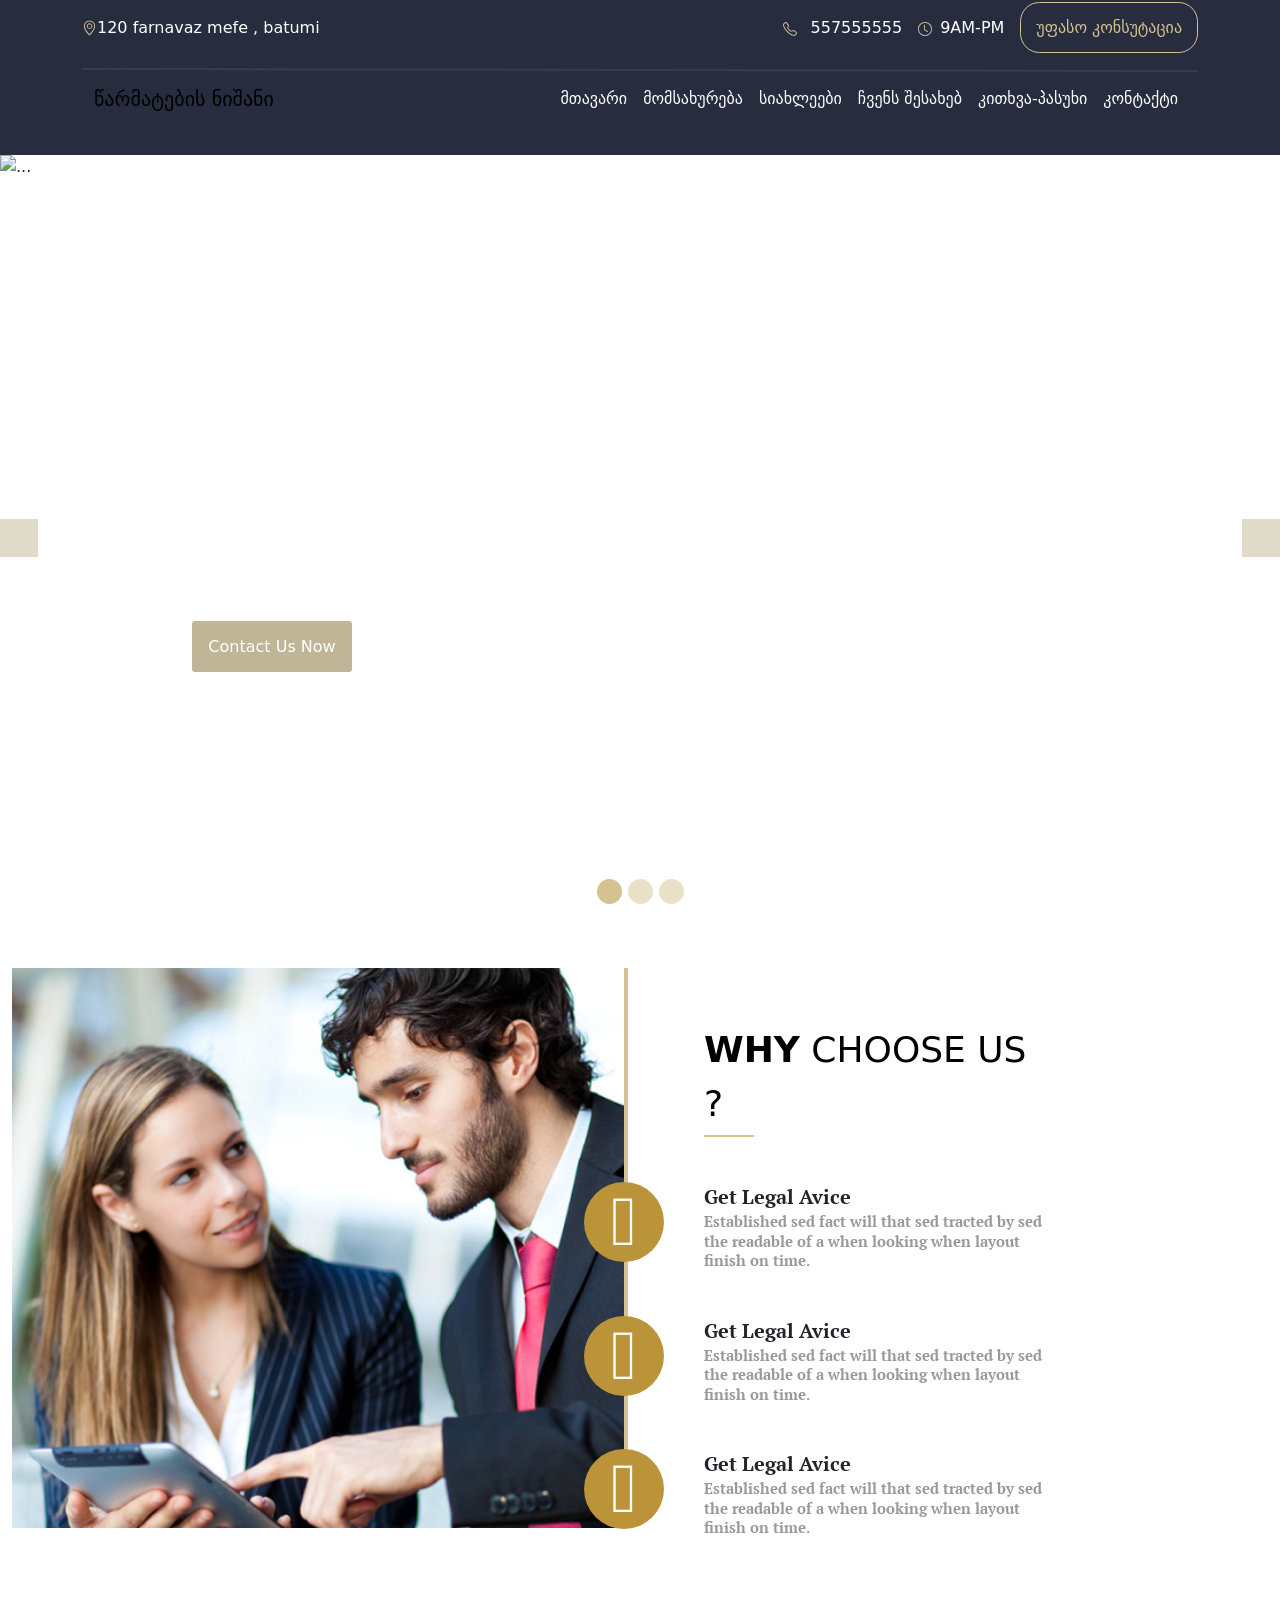
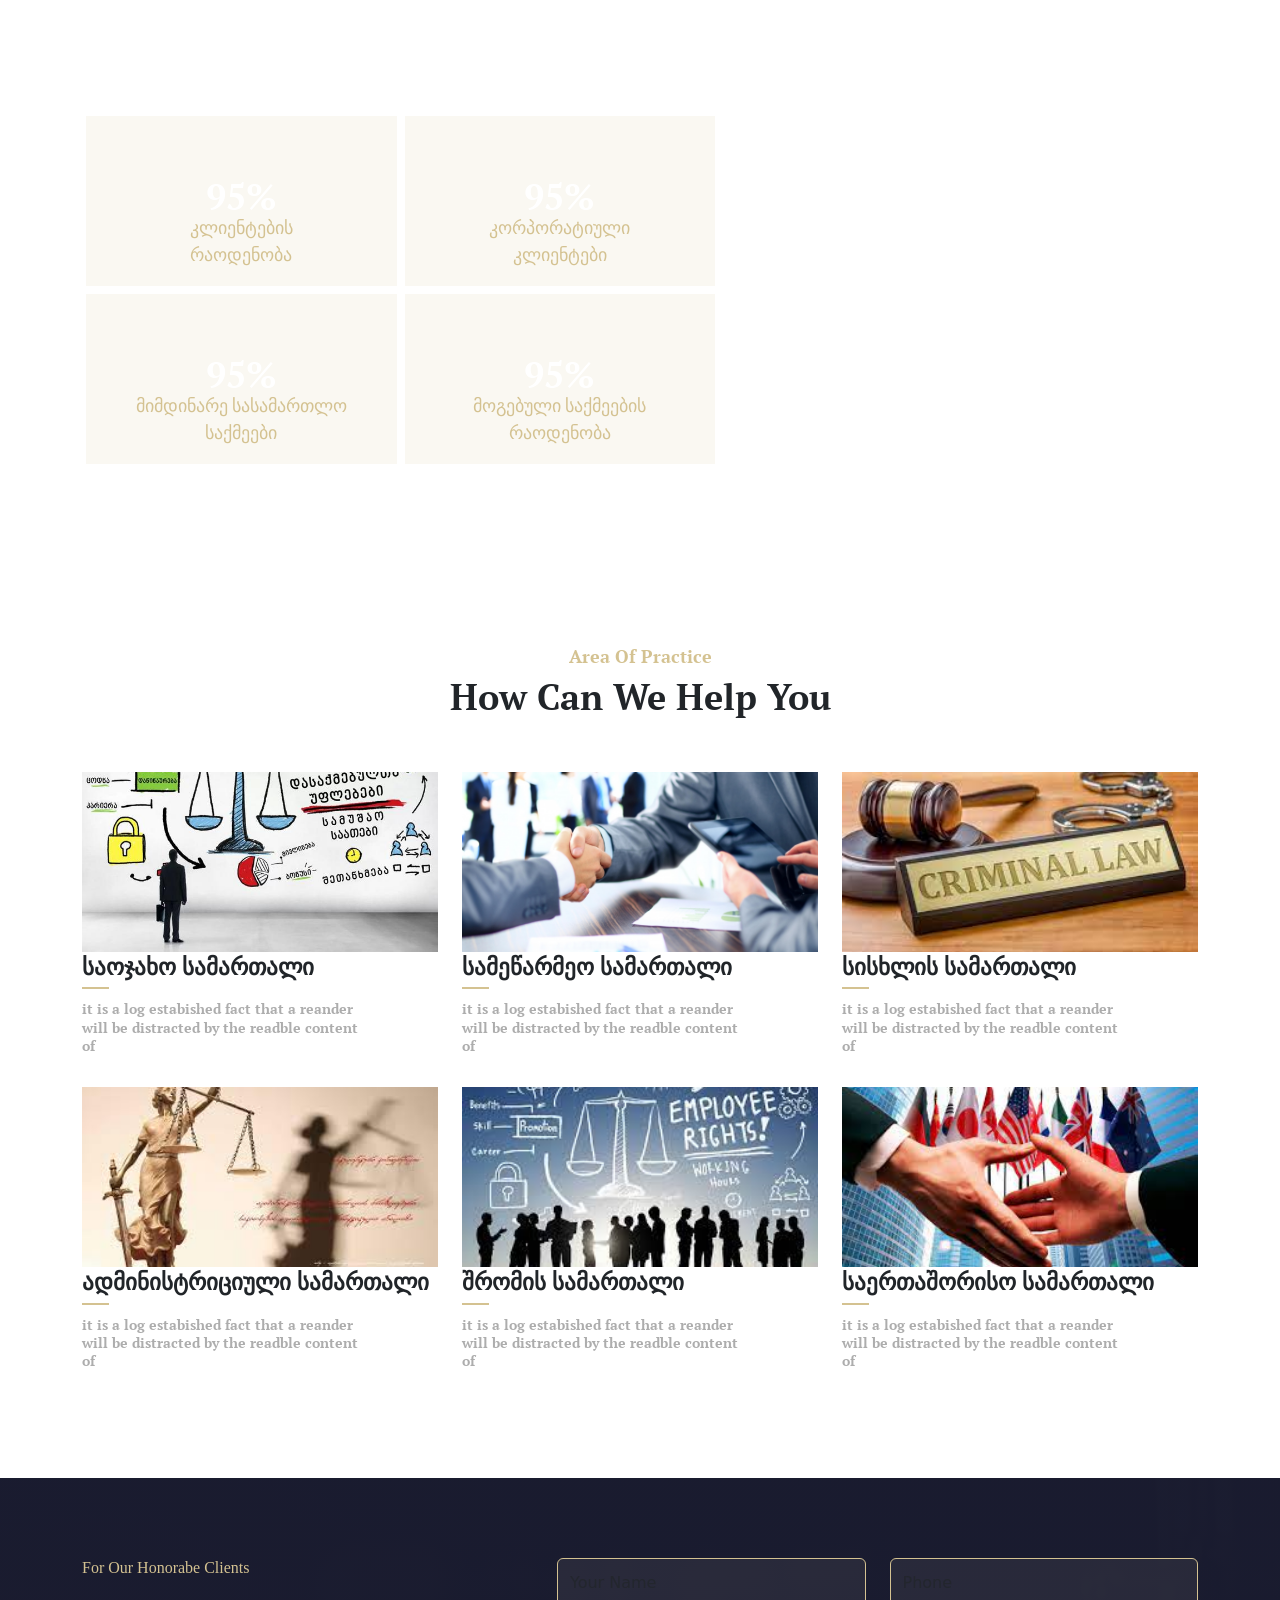
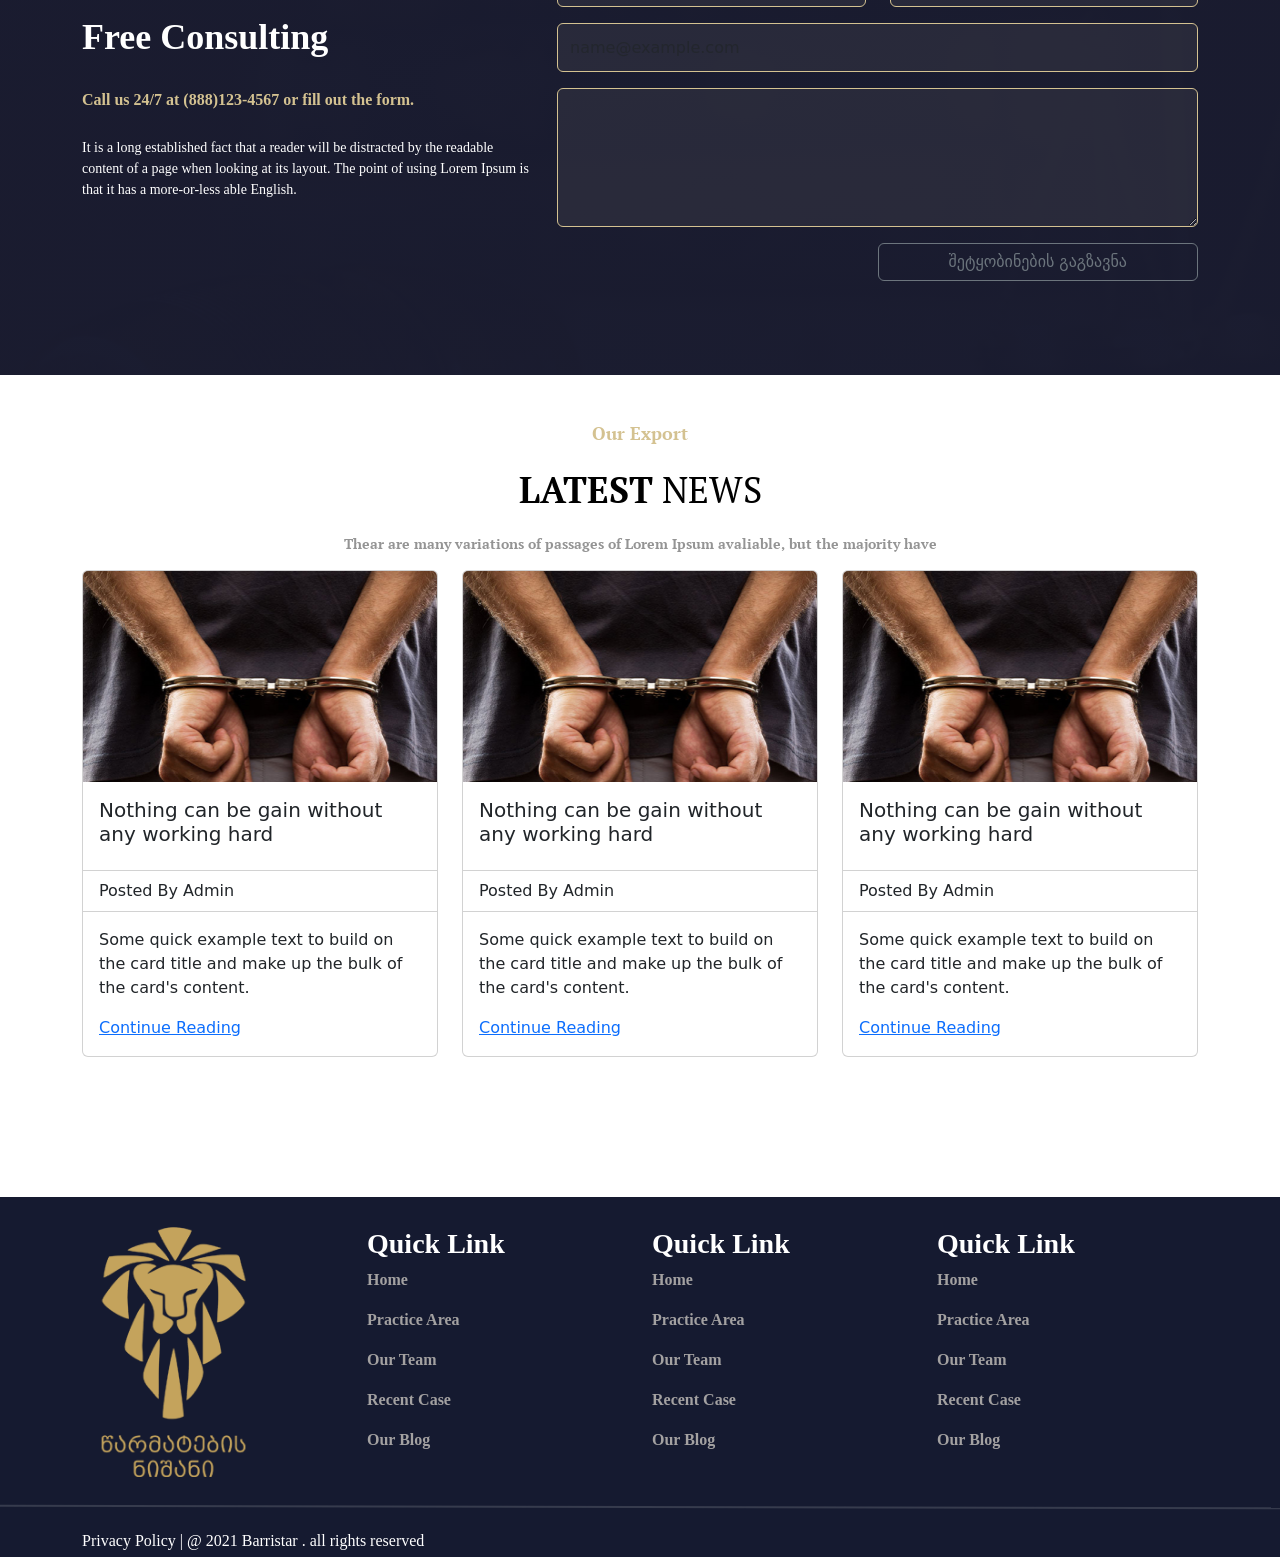
==== commit 91332714: "version 6" ====
--- a/index.html
+++ b/index.html
@@ -18,76 +18,77 @@
     <title>Jafo Web</title>
   </head>
   <body>
-      <header class="header">
-        <div class="content__page">
-          <div class="wrapper-header">
-            <div class="wrapper-header__first-nav">
-              <div class="container">
-                <div class="row">
-                  <div class="col-md-3 d-flex justify-content-start"> 
-                    <div class="first-nav__location">
-                      <div class="first-nav__location__icon d-flex">
-                        <img src="./src/img/geo-alt 1.svg" alt="" srcset="">
-                      <div class="first-nav__location__text d-flex">  120 farnavaz mefe , batumi</div>
+    <header class="header">
+      <div class="content__page">
+        <div class="wrapper-header">
+          <div class="wrapper-header__first-nav">
+            <div class="container">
+              <div class="row">
+                <div class="col-lg-12 w-100 d-flex justify-content-start colum_header"> 
+                  <div class="first-nav__location col-lg-6 col-md-4 ">
+                    <div class="first-nav__location__icon d-flex">
+                      <img src="./src/img/geo-alt 1.svg" alt="" srcset="">
+                    <div class="first-nav__location__text d-flex">  120 farnavaz mefe , batumi</div>
+                  </div>
+              </div>
+              <div class=" w-100 d-flex justify-content-end ">
+                  <div class="first-nav__cntact colum_header d-flex ">
+                    <div class="first-nav__cntact__phone "><img src="./src/img/Telephone.svg" alt=""> <span>557555555</span></div>
+                    <div class="first-nav__cntact__clock"><img src="./src/img/Clock.svg" alt=""><span>9AM-PM</span></div>
+                    <div class="first-nav__cntact__faq"><a href="#">უფასო კონსუტაცია</a></div>
+                  </div>
+                </div>
+            </div>
+                  
+              </div>
+              <div class="row">
+                  <div class="col-md-12">
+                    <div class="nav-solid"></div>
+                  </div>
+              </div>
+              <div class="row ">
+                <div class="wrapper-header__navbar ">
+                  <nav class="navbar navbar-expand-lg  ">
+                    <div class="container-fluid">
+                      <button class="navbar-toggler" type="button" data-bs-toggle="collapse" data-bs-target="#navbarTogglerDemo03" aria-controls="navbarTogglerDemo03" aria-expanded="false" aria-label="Toggle navigation">
+                        <span class="navbar-toggler-icon"></span>
+                      </button>
+                      <a class="navbar-brand my-logo" href="#">წარმატების ნიშანი</a>
+                      <div class="collapse navbar-collapse" id="navbarTogglerDemo03">
+                        <ul class="navbar-nav me-auto mb-2 mb-lg-0 ">
+                        </ul>
+                        <ul class="navbar-nav  navbar_title">
+                          <li class="nav-item">
+                            <a class="nav-link" href="#">მთავარი</a>
+                          </li>
+                          <li class="nav-item">
+                            <a class="nav-link" href="#">მომსახურება</a>
+                          </li>
+                          <li class="nav-item">
+                            <a class="nav-link" href="./index2.html">სიახლეები</a>
+                          </li>
+                          <li class="nav-item">
+                            <a class="nav-link" href="#"> ჩვენს შესახებ </a>
+                          </li>
+                          <li class="nav-item">
+                            <a class="nav-link" href="#"> კითხვა-პასუხი </a>
+                          </li>
+                          <li class="nav-item">
+                            <a class="nav-link" href="#"> კონტაქტი</a>
+                          </li>
+                          
+                          
+                        </ul>
+                        
+                      </div>
                     </div>
-                </div>
-              </div>
-                    <div class="col-xl-5 col-lg-7 col-md-4 offset-md-3 offset-lg-2 offset-xl-4 d-flex justify-content-end">
-                      <div class="first-nav__cntact d-flex ">
-                        <div class="first-nav__cntact__phone "><img src="./src/img/Telephone.svg" alt=""> <span>557555555</span></div>
-                        <div class="first-nav__cntact__clock"><img src="./src/img/Clock.svg" alt=""><span>9AM-PM</span></div>
-                        <div class="first-nav__cntact__faq"><a href="#">უფასო კონსუტაცია</a></div>
-                      </div>
-                    </div>
-                </div>
-                <div class="row">
-                    <div class="col-md-12">
-                      <div class="nav-solid"></div>
-                    </div>
-                </div>
-                <div class="row ">
-                  <div class="wrapper-header__navbar ">
-                    <nav class="navbar navbar-expand-lg  ">
-                      <div class="container-fluid">
-                        <button class="navbar-toggler" type="button" data-bs-toggle="collapse" data-bs-target="#navbarTogglerDemo03" aria-controls="navbarTogglerDemo03" aria-expanded="false" aria-label="Toggle navigation">
-                          <span class="navbar-toggler-icon"></span>
-                        </button>
-                        <a class="navbar-brand my-logo" href="#">logo</a>
-                        <div class="collapse navbar-collapse" id="navbarTogglerDemo03">
-                          <ul class="navbar-nav me-auto mb-2 mb-lg-0 ">
-                          </ul>
-                          <ul class="navbar-nav  navbar_title">
-                            <li class="nav-item">
-                              <a class="nav-link" href="#">მთავარი</a>
-                            </li>
-                            <li class="nav-item">
-                              <a class="nav-link" href="#">მომსახურება</a>
-                            </li>
-                            <li class="nav-item">
-                              <a class="nav-link" href="./index2.html">სიახლეები</a>
-                            </li>
-                            <li class="nav-item">
-                              <a class="nav-link" href="#"> ჩვენს შესახებ </a>
-                            </li>
-                            <li class="nav-item">
-                              <a class="nav-link" href="#"> კითხვა-პასუხი </a>
-                            </li>
-                            <li class="nav-item">
-                              <a class="nav-link" href="#"> კონტაქტი</a>
-                            </li>
-                            
-                            
-                          </ul>
-                          
-                        </div>
-                      </div>
-                    </nav>
-                  </div>  
-                </div>
+                  </nav>
+                </div>  
               </div>
             </div>
           </div>
         </div>
+      </div>
        <div class="slider">
       
         <div id="carouselExampleCaptions" class="carousel slide" data-bs-ride="carousel">
--- a/src/css/main.css
+++ b/src/css/main.css
@@ -8,6 +8,24 @@
 
 body section:nth-child(3) {
   padding-bottom: 5em;
+}
+
+body ul {
+  list-style-type: none;
+  padding-left: 0;
+  margin: 0;
+}
+
+.nav-item a:hover {
+  color: #D4C291;
+}
+
+.nav-item a:active {
+  color: #D4C291;
+}
+
+.nav-item a:after {
+  color: #D4C291;
 }
 
 .slider {
@@ -71,10 +89,6 @@
 .carousel-item img {
   object-fit: cover;
   height: 100%;
-}
-
-.header {
-  padding-bottom: 25px;
 }
 
 .carousel-control-prev-icon {
@@ -225,6 +239,10 @@
   margin-bottom: 14px;
 }
 
+.area_practice__block {
+  padding-top: 2em;
+}
+
 .static {
   background-image: url("/src/img/static.jpg");
   background-repeat: no-repeat;
@@ -235,9 +253,9 @@
 }
 
 .static__text {
-  width: 296px;
+  width: 100%;
   height: 170px;
-  background: rgba(212, 194, 145, 0.28);
+  background: rgba(212, 194, 145, 0.123);
   text-align: center;
   font-family: PT Serif;
   font-style: normal;
@@ -270,8 +288,35 @@
   margin-top: 5em;
 }
 
+.carousel-indicators [data-bs-target] {
+  background: #D4C291;
+  width: 25px;
+  height: 5px;
+  border-radius: 50%;
+}
+
+.area_practice__block img {
+  width: 100%;
+  height: 180px;
+  object-fit: cover;
+  cursor: pointer;
+}
+
 .area_practice {
   margin-top: 60px;
+}
+
+.area_practice__logo {
+  text-align: center;
+  width: 100%;
+}
+
+.area_practice__logo:hover {
+  background-color: red;
+  cursor: pointer;
+  width: 100%;
+  height: 100%;
+  opacity: 1;
 }
 
 .area_practice__title {
@@ -425,6 +470,16 @@
   background: #151A30;
 }
 
+.footer .logo {
+  width: 100%;
+}
+
+.footer img {
+  width: 70%;
+  height: 250px;
+  object-fit: cover;
+}
+
 .footer__block {
   font-family: Playfair Display;
   font-style: normal;
@@ -452,3 +507,301 @@
 .f {
   margin-bottom: 1.3em;
 }
+
+body::-webkit-scrollbar {
+  width: 0.8em;
+}
+
+body::-webkit-scrollbar-track {
+  box-shadow: inset 0 0 6px rgba(216, 194, 134, 0.568);
+}
+
+body::-webkit-scrollbar-thumb {
+  background-color: #D4C291;
+}
+
+@media (max-width: 576px) {
+  .area_practice__solid {
+    width: 100%;
+  }
+  .area_practice__logo {
+    width: 100%;
+    border: none;
+  }
+  .area_practice__description {
+    padding-bottom: 3em;
+    width: 100%;
+    text-align: center;
+  }
+  .area_practice__block {
+    text-align: center;
+  }
+  .first-nav__cntact {
+    margin-right: 1.5em;
+  }
+  .first-nav__cntact__faq a {
+    font-size: 10px;
+    padding-top: 3em;
+  }
+  .d-md-block {
+    display: block !important;
+    text-align: center;
+  }
+  .my_carusel h1 {
+    font-size: 30px;
+    font-weight: 400;
+    line-height: 50px;
+    font-family: PT Serif;
+  }
+  .name {
+    margin-top: 3em;
+  }
+  .static__cases {
+    display: flex;
+    justify-content: flex-start;
+    align-items: center;
+    flex-direction: column;
+  }
+  .section_why__img img {
+    height: 300px;
+    object-fit: cover;
+  }
+  .static__text {
+    width: 246px;
+    height: 100px;
+    padding-top: 0.7em;
+    font-size: 25px;
+  }
+  .right-side {
+    padding-left: 7em;
+  }
+  .section_why__block::before {
+    font-family: FontAwesome;
+    color: #fff;
+    font-size: 40px;
+    width: 61px;
+    height: 60px;
+    line-height: 60px;
+    text-align: center;
+    background: #bb9338;
+    border-radius: 50%;
+    -moz-border-radius: 50%;
+    -webkit-border-radius: 50%;
+    -o-border-radius: 50%;
+    -ms-border-radius: 50%;
+    position: absolute;
+    top: 0;
+    left: -84px;
+    z-index: 99;
+  }
+  .section_why__title {
+    color: black;
+    font-size: 36px;
+    padding-top: 55px;
+    text-align: center;
+    margin-left: -2em;
+    padding-bottom: 4px;
+  }
+  .consulting__block {
+    padding-top: 0em;
+  }
+  .consulting {
+    height: 747px;
+  }
+  .form_submit {
+    justify-content: center;
+    width: 100%;
+  }
+  .footer {
+    height: 1135px;
+    background: #151A30;
+  }
+  .footer__block {
+    text-align: center;
+  }
+  .navbar-toggler {
+    padding: 0.25rem 0.75rem;
+    font-size: 1.25rem;
+    line-height: 1;
+    background-color: transparent;
+    border: 1px solid #D4C291;
+    border-radius: 0.25rem;
+    transition: box-shadow .15s ease-in-out;
+  }
+  .navbar {
+    z-index: 99;
+    background-color: #272C3F;
+  }
+}
+
+.my_header {
+  height: 238px;
+  background-image: url("../img/consulting.jpg");
+  margin-bottom: 60px;
+}
+
+.my_header__block {
+  height: 243px;
+}
+
+.my_header h1 {
+  color: #fff;
+  font-size: 45px;
+  font-weight: 700;
+  margin-bottom: 10px;
+  color: #fff;
+  font-family: PT Serif;
+  text-transform: uppercase;
+}
+
+.blog img {
+  display: block;
+  width: 100%;
+  height: auto;
+}
+
+.blog .img_holder {
+  margin-bottom: 28px;
+}
+
+.blog .post_history {
+  border-top: 1px solid #e7e7e7;
+  border-bottom: 1px solid #e7e7e7;
+  margin: 32px 0 18px 0;
+}
+
+.blog .post_history p {
+  font-style: italic;
+  color: #a1a1a1;
+  line-height: 24px;
+}
+
+.blog .clear_fix {
+  clear: both;
+}
+
+.blog .side_bar_style_two {
+  padding-left: 45px;
+}
+
+.blog .cetagoryWrap {
+  background: #f5f5f5;
+  margin-bottom: 60px;
+}
+
+.blog .cetagoryWrap h3 {
+  background: #ddd;
+  padding: 10px 20px 20px;
+  position: relative;
+  font-size: 24px;
+  margin-bottom: 0;
+}
+
+.blog .cetagoryWrap ul {
+  padding: 15px 30px 20px;
+}
+
+.blog .cetagoryWrap ul li {
+  border-bottom: 1px solid #ddd;
+}
+
+.blog .cetagoryWrap ul li a {
+  font-size: 16px;
+  color: #333;
+  display: block;
+  padding: 15px 0 10px;
+  transition: all .3s;
+}
+
+.blog .recentPostWrapper {
+  padding: 30px;
+  background: #f5f5f5;
+}
+
+.blog .recentPostWrapper h3 {
+  margin-bottom: 25px;
+  font-size: 24px;
+}
+
+.blog .recentPostWrapper ul li.postItem {
+  overflow: hidden;
+}
+
+.blog .recentPostWrapper ul li {
+  margin-bottom: 20px;
+}
+
+.blog .recentPostWrapper ul li.postItem .postImg {
+  float: left;
+  margin-right: 20px;
+}
+
+.blog .recentPostWrapper ul li.postItem .postContent {
+  overflow: hidden;
+}
+
+.blog .recentPostWrapper ul li.postItem .postContent a {
+  color: #666;
+  display: inline-block;
+}
+
+.blog .call_us {
+  margin-top: 2em;
+  padding: 30px;
+  background: #f5f5f5;
+  font-size: 20px;
+  font-weight: 500;
+}
+
+.blog .call_us a {
+  font-size: 16px;
+  color: #333;
+  padding: 15px 0 10px;
+  transition: all .3s;
+  text-decoration: none;
+}
+
+@media (max-width: 576px) {
+  .blog .side_bar_style_two {
+    padding-left: 8px;
+  }
+}
+
+@media (max-width: 768px) {
+  .first-nav__cntact__faq a {
+    width: 167px;
+    height: 46px;
+    border: 1px solid #D4C291;
+    box-sizing: border-box;
+    border-radius: 19.5px;
+    padding: 15px;
+    list-style: none;
+    text-decoration: none;
+    color: #D4C291;
+    font-size: 9px;
+  }
+}
+
+@media (max-width: 425px) {
+  .first-nav__cntact__faq a {
+    width: 167px;
+    height: 46px;
+    border: 1px solid #D4C291;
+    box-sizing: border-box;
+    border-radius: 19.5px;
+    padding: 15px;
+    list-style: none;
+    text-decoration: none;
+    color: #D4C291;
+    font-size: 9px;
+    display: none;
+  }
+  .colum_header {
+    flex-wrap: wrap !important;
+    justify-content: center;
+    width: 100%;
+  }
+  .first-nav__location__text {
+    margin-left: 0.5em;
+  }
+}
